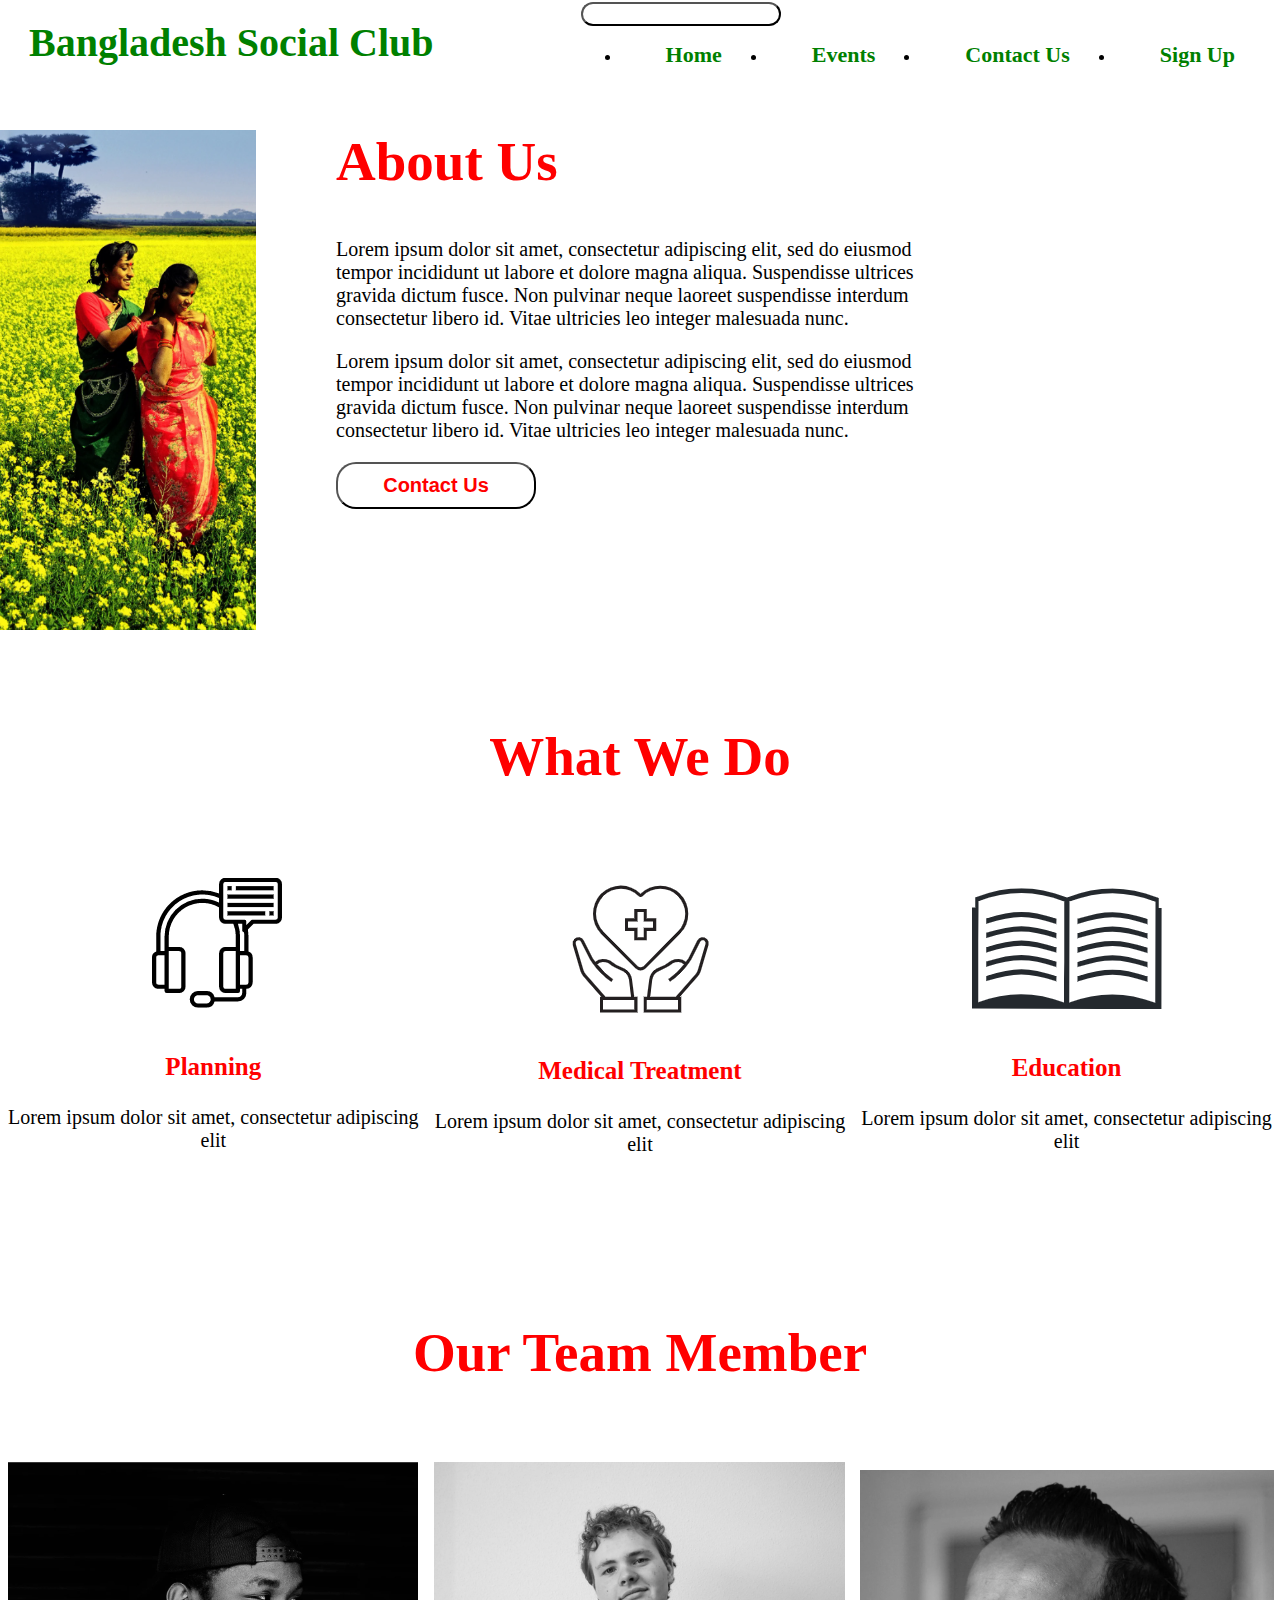
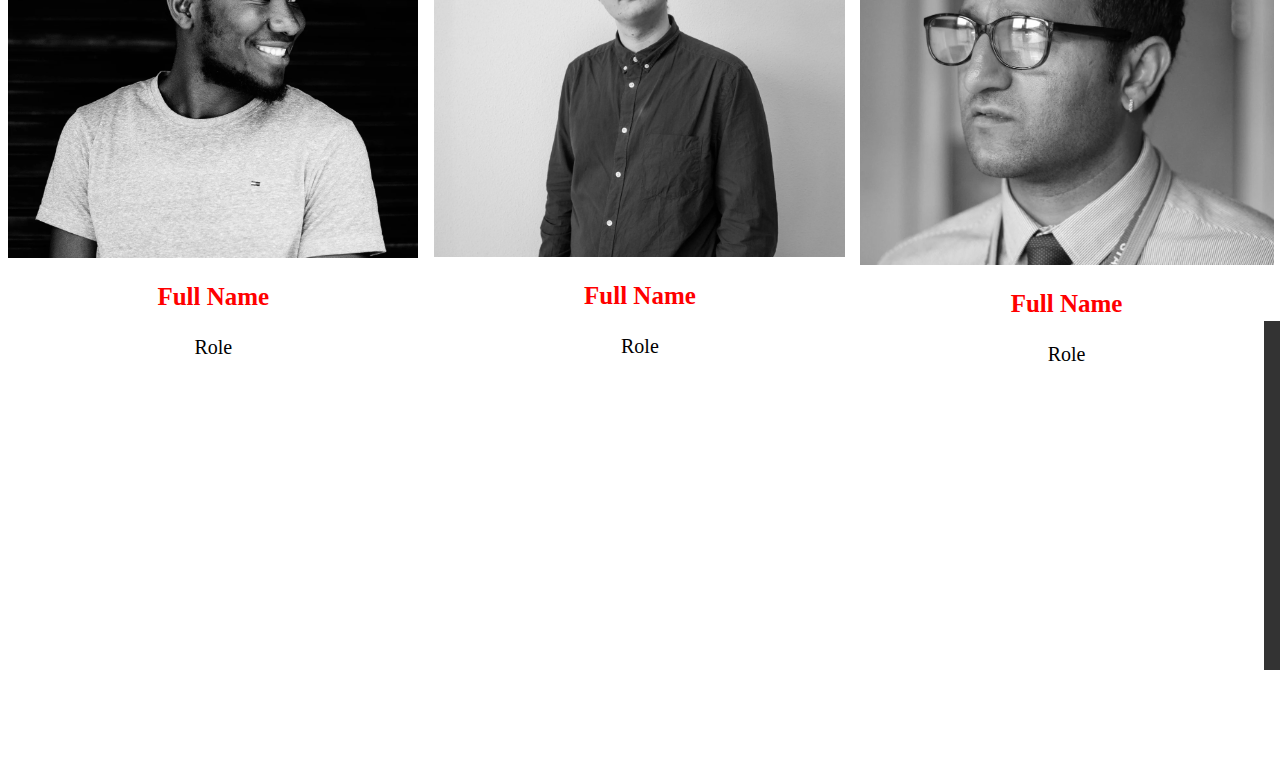
==== about.html @ bcaffdfc "About page" ====
<!doctype html>
<html lang="en">
<head>
  <meta name="viewport" content="width=device-width, initial-scale=1">
  <title>Bangladesh Social Club</title>
  <link href="https://cdn.jsdelivr.net/npm/bootstrap@5.1.3/dist/css/bootstrap.min.css" rel="stylesheet"
    integrity="sha384-1BmE4kWBq78iYhFldvKuhfTAU6auU8tT94WrHftjDbrCEXSU1oBoqyl2QvZ6jIW3" crossorigin="anonymous">
  <link href="style.css" rel="stylesheet">
  <link rel="stylesheet" href="https://use.fontawesome.com/releases/v5.5.0/css/all.css" integrity="sha384-B4dIYHKNBt8Bc12p+WXckhzcICo0wtJAoU8YZTY5qE0Id1GSseTk6S+L3BlXeVIU" crossorigin="anonymous">
  <link rel="stylesheet" href="https://cdnjs.cloudflare.com/ajax/libs/font-awesome/4.7.0/css/font-awesome.min.css">
  <link href="https://fonts.googleapis.com/css2?family=Open+Sans:wght@300&display=swap" rel="stylesheet">
  <link href="https://fonts.googleapis.com/css2?family=Montserrat:wght@300;400;500;600;700&display=swap" rel="stylesheet">
  <link rel="stylesheet" href="https://cdnjs.cloudflare.com/ajax/libs/font-awesome/5.15.1/css/all.min.css"
      integrity="sha512-+4zCK9k+qNFUR5X+cKL9EIR+ZOhtIloNl9GIKS57V1MyNsYpYcUrUeQc9vNfzsWfV28IaLL3i96P9sdNyeRssA=="
      crossorigin="anonymous"/>
  <link rel="stylesheet" href="aboutStyle.css">

</head>

<body>

        <!--start of the body-->
        <div class="allAboutDiv">
            
            <!--start of navbar -->
            <!-- ################################## -->
            <div class="nav-bg">
                <nav class="navbar navbar-expand-lg navbar-light green">


                    <div>
                        <a class="navbar-brand" href="#">Bangladesh Social Club</a>
                    </div>
                    <div class="container-fluid">
                    
                        <button class="navbar-toggler" type="button" data-bs-toggle="collapse" data-bs-target="#navbarSupportedContent"
                        aria-controls="navbarSupportedContent" aria-expanded="false" aria-label="Toggle navigation">
                        <span class="navbar-toggler-icon"></span>
                        </button>
                        <div class="collapse navbar-collapse" id="navbarSupportedContent">
                            <ul class="navbar-nav ml-auto">
                                <li class="nav-item">
                                    <a class="nav-link active" aria-current="page" href="index.html">Home</a>
                                </li>
                                <li class="nav-item dropdown d-flex">
                                    <a class="nav-link active" href="events.html">Events</a> 
                                </li>
                                <li class="nav-item dropdown d-flex">
                                    <a class="nav-link active" href="#"> Contact Us</a>
                                </li>
                                <li class="nav-item">
                                    <a class="nav-link active" aria-current="page" href="registration.html">Sign Up</a>
                                </li>
                            </ul>
                        </div>
                    </div>
                
                </nav>
            </div>

                <div class="nav-sm">
                    <nav>
                        <div id="side-menu" class="toggle-container">
                            <a href="javascript:void(0)" class="closebtn" onclick="closeNav()">&times;</a>
                            <div class="main-menu">
                                <h2 class="menu-head">BSC Muscat</h2>
                                <ul>
                                    <li>
                                        <a href="events.html">Events</a>
                                    </li>
                                    <li>
                                        <a href="index.html">Home</a>
                                    </li>
                                    <li>
                                        <a href="#">Contact Us</a>
                                    </li>
                                    <li>
                                        <a href="#">Register</a>
                                    </li>
                                </ul>
                            </div>
                        </div>

                        <div id="content-area" class="content-area">
                            <span class="navbars" onclick="openNav()">&#9776;</span>
                            <div class="navbar-brand content-text">
                                <h2>Bangladesh Social Club</h2>
                            </div>
                        </div>
                        
                        <script>

                            function openNav(){
                                document.getElementById("side-menu").style.width = "300px";
                                document.getElementById("content-area").style.width = "300px";
                            }

                            function closeNav(){
                                document.getElementById("side-menu").style.width = "0";
                                document.getElementById("content-area").style.width = "0";
                            }

                        </script>


                    </nav>
                </div>

                
                  <!-- end of the nav bar  -->
            
                  <div class="About-Us">
                    <div>
                        <img src="/img/About.png">
                    </div>
                    <div class="information">
                        <h2>About Us</h2>
                        <p>Lorem ipsum dolor sit amet, consectetur adipiscing elit, sed do eiusmod tempor incididunt ut labore et dolore magna aliqua. 
                            Suspendisse ultrices gravida dictum fusce. Non pulvinar neque laoreet suspendisse interdum consectetur libero id. 
                            Vitae ultricies leo integer malesuada nunc. </p>
                        
                        <p>Lorem ipsum dolor sit amet, consectetur adipiscing elit, sed do eiusmod tempor incididunt ut labore et dolore magna aliqua. 
                            Suspendisse ultrices gravida dictum fusce. Non pulvinar neque laoreet suspendisse interdum consectetur libero id. 
                            Vitae ultricies leo integer malesuada nunc. </p>
                        <button class="Contact Us">Contact Us</button>
                    </div>        
                  </div>
            
                  <div class="whatwedo">
                    <h2>What We Do</h2>
                    <div class="three-column">
                        <div class="column left">
                            <img src="/img/Planning.png">
                            <h3>Planning</h3>
                            <p>Lorem ipsum dolor sit amet, consectetur adipiscing elit</p>
                        </div>
            
                        <div class="column middle">
                            <img src="/img/Medical.png">
                            <h3>Medical Treatment</h3>
                            <p>Lorem ipsum dolor sit amet, consectetur adipiscing elit</p>
                        </div>
            
                        <div class="column right">
                            <img src="/img/Education.png">
                            <h3>Education</h3>
                            <p>Lorem ipsum dolor sit amet, consectetur adipiscing elit</p>
                        </div>
                    </div>
                  </div>
            
                  <div class="team-member">
                    <h2>Our Team Member</h2>
                    <div class="member-list">
                        <div class="member left">
                            <img src="/img/Member1.png">
                            <h3>Full Name</h3>
                            <p>Role</p>
                        </div>
            
                        <div class="member middle ">
                            <img src="/img/Member2.png">
                            <h3>Full Name</h3>
                            <p>Role</p>
                        </div>
            
                        <div class="member right">
                            <img src="/img/Member3.png">
                            <h3>Full Name</h3>
                            <p>Role</p>
                        </div>
                    </div>
                  </div>
                 
            
        </div>
    </body>

    <footer class="footerContainer">
        <div class="mainFooter">
          <div>
            <ul>
              <li><a href="#">Bangladesh Social Club</a></li>
              <li><a href="#"  class="footerTitles"><i class="fas fa-map-marked-alt"></i> House number, street, city, country</a></li>
              <li><a href="#"  class="footerTitles"><i class="fas fa-mobile-alt"></i>+000 000 0000</a></li>
              <li><a href="mailto:katie.ng2712@gmail.com"  class="footerTitles"><i class='fas fa-envelope'></i>mailaddress@email.com</a></li>
              <li>
                <a href="#"  class="footerTitles socials"><i class="fab fa-facebook-square"></i></a>
                <a href="#"  class="footerTitles socials"><i class="fab fa-instagram"></i></a>
                <a href="#"  class="footerTitles socials"><i class="fab fa-twitter"></i></a>
              </li>
            </ul>
          </div>
          <div>
            <ul>
              <li><a href="#">Quick links</a></li>
              <li><a href="#"  class="footerTitles">Events</a></li>
              <li><a href="#"  class="footerTitles">Contact</a></li>
              <li><a href="#"  class="footerTitles">Register</a></li>
            </ul>
          </div>
          <div>
            <ul>
              <li><a href="#">About Us</a></li>
              <li><a href="#"  class="footerTitles">Make A Donation</a></li>
              <li><a href="#"  class="footerTitles">Terms of Use</a></li>
              <li><a href="#"  class="footerTitles">Privacy Policy</a></li>
            </ul>
          </div>
        </div>
        <div class="copyrightDiv">
            <p>Copyright ©2022 My Website</p>
        </div>
      </footer>
</html>
---- style.css ----
body {
    height: 100vh;
    width: 100vw;
    margin: 0;
    padding: 0;
    overflow-x: hidden;
  }

  .general-div {
    width: 100%;
    height: 100%;
  }

  
  #carousel{
    height:500px;
    top:22px;
  }
  
  #menu{
    display:flex;
    justify-content: space-around;
  }

  .navbar {
    display: flex;
    flex-direction: row;
    justify-content: space-between;
    align-items: center;
  }
  
  .nav-link active{
    text-align: right;
  }

  .container-fluid {
    width: auto;
    height: 10%;
    margin: 0;
    justify-items: center;
  }

  .navbar-nav {
    display: flex;
    flex-direction: row;
    align-items: center;
  }

  .navbar-nav a {
    margin: 1rem 1rem 1rem 1rem;
  }

  .nav-link {
    color: green;
  }
  
  .buttons{
    display:flex;
    justify-content: space-around;
  }
  
  .button2 { 
    background-color: red; /* Green */
    border: none;
    color: white;
    padding: 15px 32px;
    text-align: center;
    text-decoration: none;
    display: inline-block;
    font-size: 16px;
    margin: 10px;
  
  }

  
  .button1 { 
    background-color: #318e25; 
    border: none;
    color: white;
    padding: 15px;
    text-align: center;
    text-decoration: none;
    display: inline-block;
    font-size: 20px;
    margin: 10px;
    border-radius: 20px; 
    width: 400px;
    white-space: nowrap;
  }
  
  .button3 { 
    background-color: #00ff9d; 
    border: none;
    color: white;
    padding: 15px;
    text-align: center;
    text-decoration: none;
    display: inline-block;
    font-size: 20px;
    margin: 10px;
    border-radius: 20px;
    width:400px;
    white-space: nowrap;
  }
  
  .display_things {
    align-content: left;
    margin: 10px;
    background-color: lawngreen;
    display: none; 
    width: 1100px;
    position: absolute;
    z-index: 10000;
  }
  
  .button3:hover ~ .display_things{
    display: flex;
    justify-content: space-around;
  }
  
  .button4 { 
    background-color: #f4740b; 
    border: none;
    color: white;
    padding: 15px 170px;
    text-align: center;
    text-decoration: none;
    display: inline-block;
    font-size: 20px;
    margin: 10px;
    border-radius: 20px;
    width:400px;
  }
  
  .button:hover{
    background-color: green;
    
  }
  
  
  td{
    text-align: center;
  }
  
  th{
    text-align:center;
  }
  
  #top{
    background-color: #44841a;
    background-attachment: false;
    height:500px;
  }
  
  /*                Top               */
  .slide-show {
    width: 100%;
    height: 500px;
  }
  h1 {
    font-size: 48px;
    color: white;
    margin-top: 125px;
  }
  
  h4 {
    margin-left: 10em;
    margin-right: 10em;
    font-size: 24px;
    color: white;
  }
  
  a {
    padding: 10px 29px;
    background-color: white;
    color: green;
    border-radius: 25px;
    text-decoration: none;
    margin-top: 3em;
    font-size: 22px;
    font-weight: 600;
  }

  #card-link {
    color: white;
    background-color: green;
  }

  .navbar-light .navbar-brand{
    color: green;
    font-size: 250%;
    background-color: white;
    color: green;
    font-weight: bolder;
    border-radius: 15px;
  } 
  
  
  .navbar-light .navbar-nav .nav-link.active, .navbar-light .navbar-nav .nav-link {
    color: green;
    background-color: white;
    color: green;
    font-weight: bolder;
    border-radius: 15px;
  }

  .navbar-light .navbar-brand:hover, .navbar-light .navbar-nav .nav-link.active:hover, .navbar-light .navbar-nav .nav-link:hover  {
    color: white;
    opacity: 0.4;
    background-color: green;
  }

  .navbar-light .navbar-nav .nav-link {
    color: green;
  }
  
  a:hover {
    color: whitesmoke;
    opacity: 0.7;
    background-color: green;
  }
  
  #mySlider {
    overflow: hidden;
    position: relative;
    width: 100%;
    height: 100%;
  }
  
  .singleSlide {
    background-repeat: no-repeat;
    background-size: cover;
    position: absolute;
    left: 100%;
    width: 100%;
    top: 0;
    text-align: center;
    line-height: 10em;
    height: 100%;
  }
  
  .slideOverlay {
    background-color: rgba(0, 0, 0, 0.6);
    padding-top: 50px;
    height: 100%;
  }
  
  #sliderNav {
    position: relative;
    top: -250px;
  }
  
  #sliderNav:hover {
    cursor: pointer;
  }
  
  #sliderPrev {
    position: relative;
    float: left;
    left: 50px;
  }
  
  #sliderNext {
    position: relative;
    float: right;
    right: 50px;
  }
  
  #sliderNext img,
  #sliderPrev img {
    width: 32px;
    filter: grayscale(1) invert(1);
   
  }
  
  @-webkit-keyframes slideIn {
    100% {
      left: 0;
    }
  }
  
  @keyframes slideIn {
    100% {
      left: 0;
    }
  }
  
  .slideInRight {
    left: -100%;
    -webkit-animation: slideIn 1s forwards;
    animation: slideIn 1s forwards;
  }
  
  .slideInLeft {
    left: 100%;
    -webkit-animation: slideIn 1s forwards;
    animation: slideIn 1s forwards;
  }
  
  @-webkit-keyframes slideOutLeft {
    100% {
      left: -100%;
    }
  }
  
  @keyframes slideOutLeft {
    100% {
      left: -100%;
    }
  }
  
  .slideOutLeft {
    -webkit-animation: slideOutLeft 1s forwards;
    animation: slideOutLeft 1s forwards;
  }
  
  @-webkit-keyframes slideOutRight {
    100% {
      left: 100%;
    }
  }
  
  @keyframes slideOutRight {
    100% {
      left: 100%;
    }
  }
  
  .slideOutRight {
    -webkit-animation: slideOutRight 1s forwards;
    animation: slideOutRight 1s forwards;
  }
  /* #button can come here soon! */
  
  #bangladesh{
    margin:10px;
    display:block;
    font-family: Arial Black;
    font-size: 40px;
    font-smooth: true;
    font-style:italic;
    
  }
  
  /* Event Section */
  #events{
    height:400px;
    display: flex;
    justify-content: space-around;
  }
  
  #sub{
    position:absolute;
    margin: 10px;
  }
  
  .card{
    margin-top: 2em;
    height: 350px;
  }
  
  .card .card-text {
    margin-bottom: 3em;
  }
  
  .card .card-text, .card-subtitle {
    margin-top: .6em;
  }
  
  /* Registration Form  */
.form-general-div {
    display: flex;
    justify-content: center;
    width: 100%;
    flex-direction: column;
    margin-left: 10%;
}

.animate__animated {
    display: flex;
    flex-direction: column;
}

  .form-control{
    margin: 5px 0px 8px 0px;
    border: 1px solid green;
    width: 80%;
  }
  
  .formGroupExampleInput {
    margin: 10px 0;
  }
  
  .form-control:hover{
    border: 2px solid black;
  }
  
  #join_button{
    
    color: green;
    width: 45%;
    height: 8vh;
    display: inline-block;
    text-align: center;
    vertical-align: middle;
    font-weight: bold;
    background-color: orange;
    font-size: 1.4vw;
    border-radius: 15px;
    margin:0px;
    border-width: 1px;
  }

  .join_div {
    display: flex;
    flex-direction: column;
    justify-content: center;
    width: 50%;
    justify-items: center;
    margin-left: 25%;
  }
  
  label{
    margin: 10px 10px 0px 0px;
    padding: 5px 5px 5px 0px;
    font-size: large;
    font-weight: 600;
  }
  
  #join_button:hover{
    background-color: blue;
  }
  
  #contact{
    height: 200px;
    background-color: #8B0000;
    } 
  
  #writing{
    margin:10px;
    font-size: 30px;
    color: green;
    font-weight: bold;
  }
  
  #fb{
    max-width: 100%;
    max-height: 100%;
  }
  
  #fb_container{
    width:50px;
    height:50px;
  }
  
  #container_fb_container{
    position: relative;
    left:700px;
    top:98px;
    align-content: center;
  }

  .toggle-container {
    height: 100%;
    width: 0%;
    position: fixed;
    background-color: green;
    z-index: 1;
    top: 0;
    left: 0;
    overflow-x: hidden;
    transition: 0.5s ease;
    transform: translateX();
    text-align: right;
  }

  .toggle-container a {
    padding: 8px 8px 8px 32px;
    text-decoration: none;
    color: #fff;
    display: block;
    transition: 0.3s;
    font-size: 18px;
    margin-bottom: 20px;
    text-transform: uppercase;
    font-size: bold;
  }

  .toggle-container .closebtn {
    position: relative;
    top: 0;
    margin: 0;
    right: 25px;
    font-size: 50px;
    margin-left: 50px;
    color: #8B0000;
    background: green;

  }

  #content-area {
    transition: margin-left 0.5s;
    padding: 16px;
  }

  .content-area {
    display: flex;
    flex-direction: row;
    justify-content: space-between;
  }

  .content-text h2 {
    text-transform: uppercase;
    color: green;
    font-weight: bolder;
  }

  .content-text h2:hover {
    color: white;
    background: green;
    border-radius: 5px;
    opacity: 40%;
    text-align: center;
    letter-spacing: 0.5vw;
  }


  .navbars {
    font-size: 30px;
    cursor: pointer;
    color: rgb(150, 148, 148);
    padding: 0 1%;
    border: 1px solid rgb(209, 208, 208);
  }

  .toggle-container ul li {
    margin-top: 8vh;
  }

  .menu-head {
    color: white;
    font-size: 30px;
    font-weight: bold;
    padding: 30px;
    text-transform: uppercase;
    text-align: center;
    background: linear-gradient(30deg,#f4740b,#8b0000);
  }

  .toggle-container ul {
    width: 100%;
    list-style: none;
    margin: 0 5% 0 0;
    padding-left: 0;
  }

  .toggle-container ul li {
    display: block;
    width: 100%;
    margin: 3% 0;
  }

  .toggle-container ul li a {
    color: white;
    padding: 2% 8% 2% 8%;
    background-color: green;
    text-decoration: none;
    display: block;
    font-size: 24px;
    letter-spacing: 1px;
    position: relative;
    transition: 0.3s;
    overflow: hidden;
    text-transform: capitalize;
    margin: 0;
  }

  .toggle-container ul li:hover a{
    background: #f4740b;
    color: #44841a;
    width: 100%;
    border-radius: 0;
    letter-spacing: 4px;
  }

  /*
  .toggle-input {
    appearance: none;
    visibility: hidden;
    display: none;
  }
*/

  .toggle-span {
    position: absolute;
    right: -40px;
    top: 30px;
    font-size: 25px;
    border-radius: ;
    color: #fff;
    padding: 3px 8px;
    cursor: pointer;
    background: #000;  
  }

  #bars, #bars2, #bars3, .bar {
    background: white;
  }
  

  /**Events Page**/

  .ourEvents {
     background: url("img/bang.jpg");
     background-repeat: no-repeat;
     background-size: 100% auto;
     height: 60vh;
     display: block;
     display: flex;
     flex-direction: column;
     color: white;
     text-transform: capitalize;
     text-align: center;
     align-items: center;
     justify-content: center;    
  }

  .ourEventsText {
    margin: 0;
    height: 10%;
  }

  .ourEventsText:hover {
    cursor: pointer;
  }

  .eventsSection {
    display: grid;
    grid-template-rows: ;
    grid-template-columns: 30% 30% 30%;
    justify-content: space-between;
    margin: 8% 5%;
  }

  .eventsDiv {
    width: ;
    margin-bottom: 24%;
    border-top: 1px solid #dfdfdf;
    border-right: 1px solid #dfdfdf;
    border-left: 1px solid #dfdfdf;
  }

  .eventsImg {
    width: 100%;
    height: 47%;
  }

  .eventsText {
    margin: 5%;
  }

  .eventsText p {
    color: #a0a7ab;
    font-size: medium;
  }

  .eventsSection .eventsDiv .eventsText h2 {
    font-weight: 700;
  }

  .eventsSection .eventsDiv .eventsText p {
    padding-top: 2%;
    font-size: large;
  }

  .eventsSection .eventsDiv .eventsText p span {
    color: #212529;
    font-weight: 800;
  }

  

  .eventsSection .eventsDiv a {
    padding: 0;
    margin: 0;
  }

  .eventsSection .eventsDiv a button {
    width: 100%;
    padding: 0;
    margin: 0;
    color: white;
    border: none;
    height: 10vh;
    background: #8B0000;
  }

  .eventsSection .eventsDiv a button:hover {
    background: #f4740b;
  }

  .eventsSection .eventsDiv a button {
    transition: transform 0.3s;
    /* other styles */
  }
  
  .eventsSection .eventsDiv a button:hover {
    transform: translateY(-5px);
  }
  
  .eventsSection .eventsDiv a button:hover {
    transform: translateY(0);
  }

  .allEventDiv {
    font-family: 'Open Sans', sans-serif;
    font-family: 'Montserrat', sans-serif;
  }

  #footer {
    justify-content: space-between;
    padding: 10px 70px;
    background: linear-gradient(green,red);
    font-size: 20px;
    font-weight: 600;
    color: black;
    width: 100%;
    height: 70px;
}

#footer .copyright{
    margin: 0;
    float: left;
    width: 50%;
    margin-top: .7em;
}
#footer .icons-contact{
  display: flex;
  float: right;
  margin-top: .5em;
}
#footer .icon-contact {
    margin: 0 3px;
    cursor: pointer;
    display: inline-block;
    margin-left: 2em;
    
}

/** Events page's footer styles**/

.footerContainer {
  display: flex;
  flex-direction: column;
  background-color: #333;
  align-items: center;
}

.footerContainer .mainFooter {
  display: flex;
  flex-direction: row;
  justify-content: space-around;
  background-color: #333;
  color: #fff;
  padding: 1rem;
  text-align: center;
  width: 100%;
}

.footerContainer .mainFooter ul {
  display: flex;
  flex-direction: column;
}

.footerContainer .mainFooter div ul {
  list-style: none;
  margin: 0;
  padding: 0;
  display: flex;
  justify-content: left;
  text-align: left;
  background-color: #333;
}

.footerContainer .mainFooter div ul li {
  padding: 1rem 1rem;
  background-color: #333;
  justify-content: left;
}

.footerContainer a {
  color: #fff;
  text-decoration: none;
  background-color: #333;
  border-radius: none;
  padding: 0;
}

.footerContainer .fab, .footerContainer .fas {
  padding: 0 8px 0 8px;
  color: #44841a;
}

.footerContainer .socials {
  border: 1px solid #A0A7AB ;
  border-radius: 0;
  padding: 3px 0;
  margin: 0 3px;
}

.footerContainer a:hover {
  background-color: #333;
}

.footerContainer .copyrightDiv {
  display: flex;
  justify-content: center;
  color: white;
  font-size: large;
  width: 80%;
  border-top: 1px solid #318e25;
  padding: 15px 0;
}

.footerContainer .copyrightDiv p {
  margin: 0;
  font-size: 14px;
}

.footerContainer .footerTitles {
  font-size: large;
  font-weight: normal;
}

@keyframes bounce {
  0% {
    transform: translateY(15px);
  }
  15% {
    transform: translateX(5px);
  }
  30% {
    transform: translateY(-15px);
  }
  45% {
    transform: translateX(5px);
  }
  60% {
    transform: translateY(15px);
  }
  75% {
    transform: translateY(-5px);
  }
  87% {
    transform: translateX(5px);
  }
  100% {
    transform: translateY(15px);
  }
}


  

  @media only screen and (max-width: 768px) {
    .nav-bg {
      display: none;
    }
  }

  @media only screen and (min-width: 769px) {
    .nav-sm {
      display: none;
    }
  }



/**About Page Start***/

/* #main_container{
  
  width: 1600px;
  height: 750px;
  background-image: url(bang.jpg);
  background-attachment: fixed;
  background-repeat: no-repeat;
  background-size: 100%;
} */


#about{
  background-color: #1d7151;
  color: red;
  position: absolute; 
  top: 400px;
  width: 1600px;
  height: 100px;
  line-height: 100px;
  text-align: center;
  opacity: 0.5;
}

#text{
  display: inline-block;
  vertical-align: middle;
  line-height: normal;
  font-size: 50px;
  font-weight: bold;
  font-family:"Lucida Console" "Courier New" monospace;
  opacity: 1.0;
} 

#img{
  width: 100%;
  height: 100%;
  object-fit: fill;
  position: sticky;
  }

#info{
  width: 800px;
  position: absolute;
  left: 400px;
  top:0px;
  height: 667px;
  background-color: red;
}

.who{ 
  height: auto;
  text-align: center;
  font-family: Comic Sans MS;
}

h2{
    font-weight: bold;
}

#prev{
  position:relative;
  top:575px;
  left:10px;
  font-family: Segoe Print;
  font-weight: bold;
  color: white;

}

#next{
  position:relative;
  top: 575px;
  left: 1400px;
  font-family: Segoe Print;
  font-weight: bold;
  color: white;
}

#slideshow_container{
  width: 1600px;
  height: 667px;
  position:relative;
  background-color: rgba(29, 167, 56, 0.90);
}

.slide{
  display:none;
  object-fit: fill;
}

.slide_active{
  display:block;
  
}

#message_div{
  text-align: center;
}

#belief{
  text-align: center;
}

/* Main */
.main-container{
  position:relative;
  width: 100%;
}
/*                Top               */
.top-section {
  position: relative;
  width: 100%;
  margin-top: 3em;
  margin: 0;
  height: 400px;
  background-color: #1d7151;
  
}
.container {
  padding-top: 6em;
  padding-bottom: 3em;
  width: 100%;
  display:flex;
  justify-content: space-between;
  height: 400px;
  background: #ada8a8;
  color: white;
}
/* Welcome section  */
.welcome{
  width: 50%;
  margin-left: 2em;
}
.welcome p {
  
}
.welcome button {
  background-color: #c42217;
  color: white;
  border: none;
  border-radius: 1em;
  width: 45%;
  cursor: pointer;
  height: 2em;
}

@media only screen and (max-width: 300px) {
  .welcome button {
    width: 50%;
    height: 5em;
  }
}
.welcome button:hover {
  opacity: 0.8;
}
/* Photo section */
.photo{
  float: left;
  width: 50%;
}
.slide-container {
  height: 100%;
  position: relative;
  overflow: hidden;
  text-align: center;
}

.slider-container .menu-photo{
  position: absolute;
  z-index;
  width: 50%;
  bottom: 0;
}

.slider-container .menu-photo label{
  cursor: pointer;
  display: inline-block;
  background: #fff;
  border-radius: 50px;
}

.slider-container .menu-photo label:hover, .menu-photo lable:focus {
  background-color: green;
}

.slider-container .slide {
  width: 100%;
  height: 100%;
  position: absolute;
  top: 0;
  left: 100%;
  z-index: 10;
  padding: 8em 1em 0;
  background-size: cover;
  background-position; 50% 50%;
  transition: left 0s 0.75s;
}

[id^="slide"]:checked + .slider-container .slide {
  left: 0; 
  z-index: 100;
  transition: left 0.65s ease-out;
}

.slider-container #slide-1 {
  background-image: url(bang.jpg);
}

.slider-container #slide-2 {
  background-image: url(bangladesh.jpg);
}

/***About Page End**/
---- aboutStyle.css ----
.About-Us {
    width: 100%;
    height: 550px;
}

.About-Us img {
    width: 20%;
    height: 500px;
    float: left;
    margin-right: 5em;
}

.About-Us .information {
    width: 70%;
    height: 600px;
    padding-left: 2em;
}

h2 {
    color: red;
    font-weight: bold;
    font-size: 55px;
}

p {
    font-size: 20px;
}

button {
    color: red;
    font-weight: bold;
    background-color: white;
    text-decoration: none;
    font-size: 20px;
    width: 200px;
    border-color: black;
    border-radius: 20px ;
    padding: 10px;
}

button:hover {
    background-color: green;
    color: white;
    opacity: 60;
}


/* What We Do  */

.whatwedo {
    width: 100%;
    height: 550px;
}

.whatwedo h2, h3, .whatwedo p {
    text-align: center;
}

.whatwedo .column {
    float: left;
   
}

.three-column {
    padding-top: 2em;
}

h3 {
    color: red;
    font-size: 25px;
    font-weight: bold;
}

.whatwedo img {
    display: block;
    margin-left: auto;
    margin-right: auto;
}

.whatwedo:after {
    clear: both;
}

.left, .middle, .right {
    width: 33.33%;
}

.right img {
    margin-top: .5em;
}

/* Our Team Member */

.team-member {
    width: 100%;
    height: 600px;
}

.team-member h2, h3, .team-member p {
    text-align: center;
}

.team-member .member {
    float: left;
   
}

.member-list {
    padding-top: 2em;
}



.team-member img {
    display: block;
    margin-left: auto;
    margin-right: auto;
}

.team-member:after {
    content:"";
    clear: both;
}

.left, .middle, .right {
    width: 33.33%;
}

.right img {
    margin-top: .5em;
}
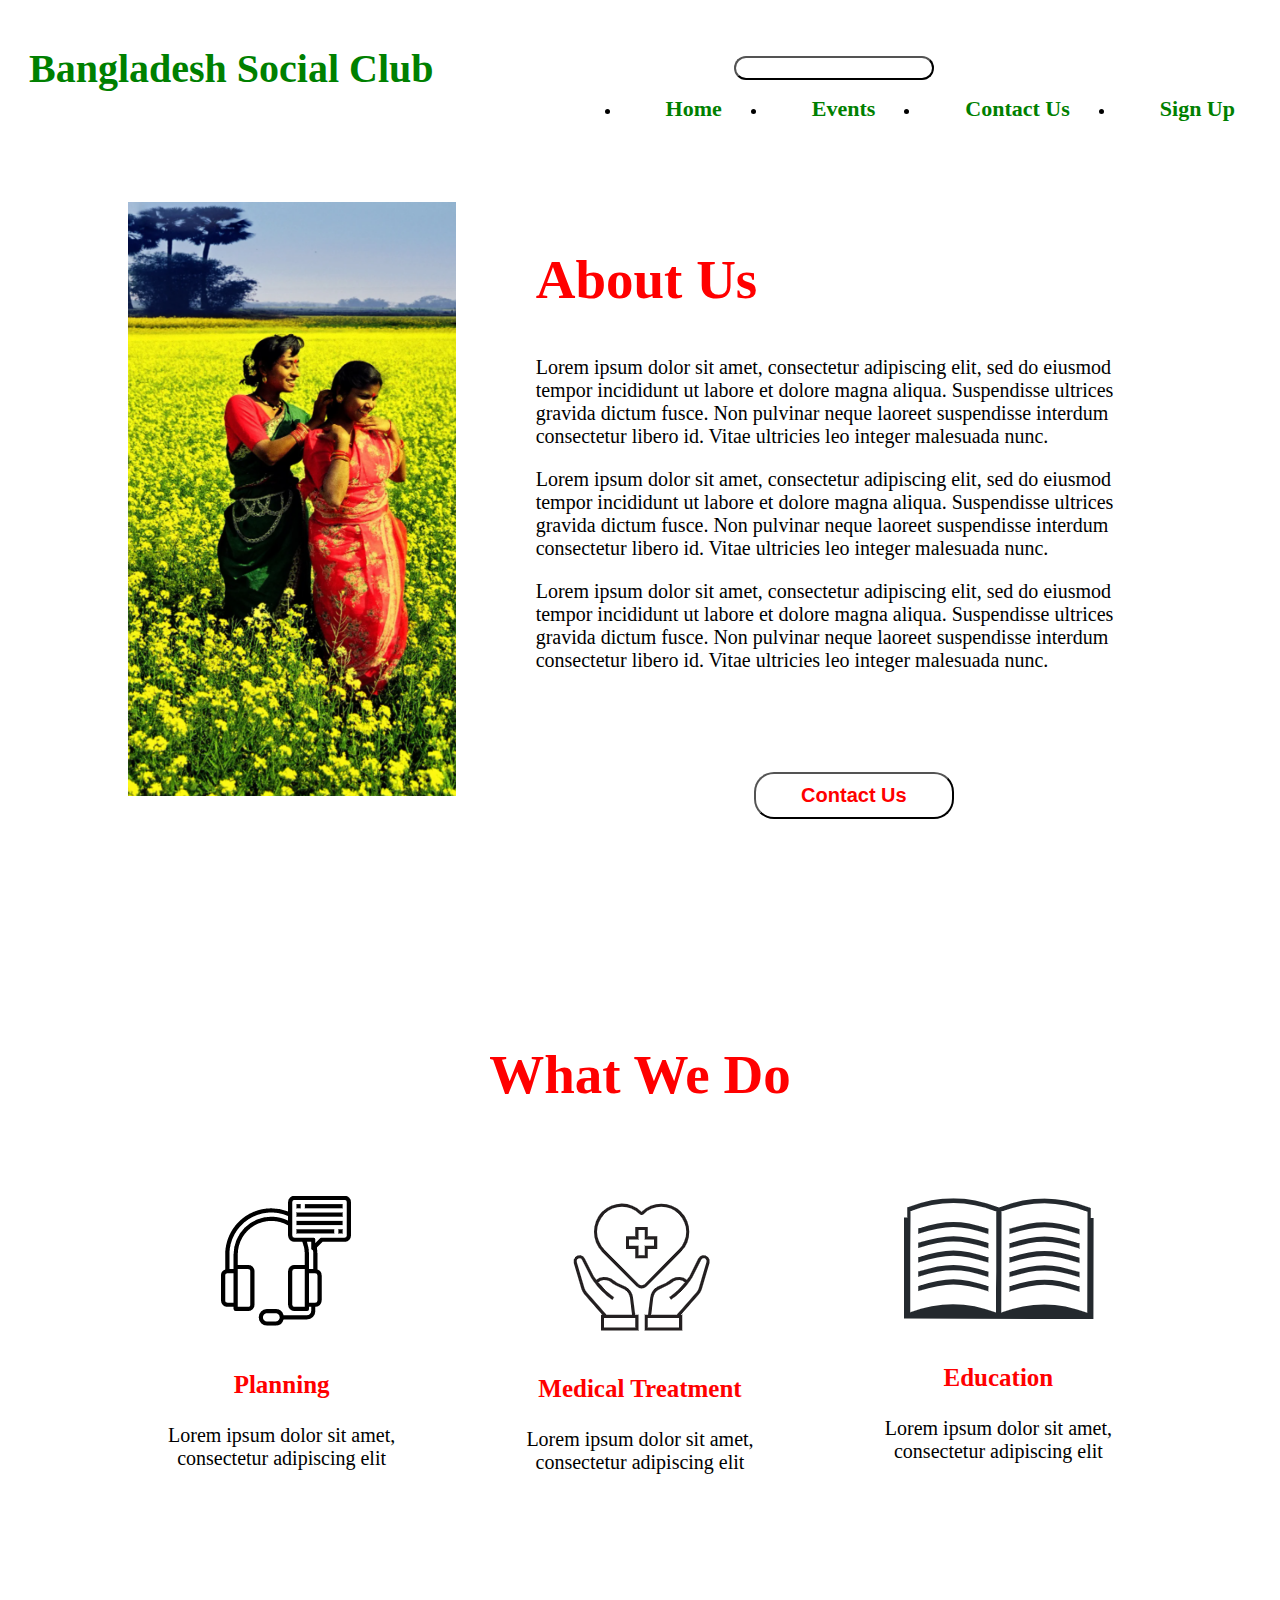
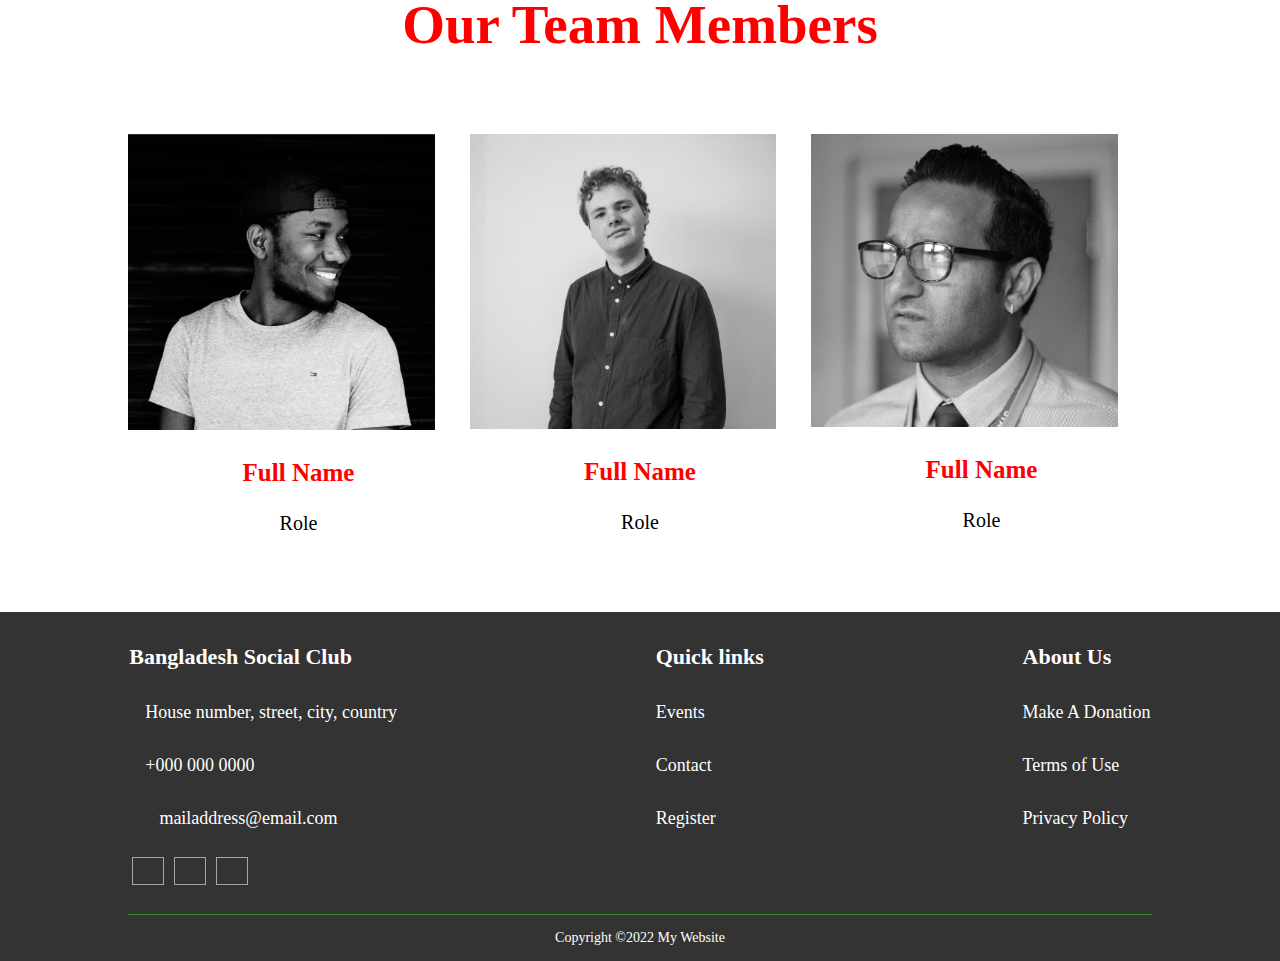
==== commit 69c36a31: "About Page" ====
--- a/about.html
+++ b/about.html
@@ -109,69 +109,72 @@
                 
                   <!-- end of the nav bar  -->
             
-                  <div class="About-Us">
-                    <div>
-                        <img src="/img/About.png">
-                    </div>
-                    <div class="information">
-                        <h2>About Us</h2>
-                        <p>Lorem ipsum dolor sit amet, consectetur adipiscing elit, sed do eiusmod tempor incididunt ut labore et dolore magna aliqua. 
-                            Suspendisse ultrices gravida dictum fusce. Non pulvinar neque laoreet suspendisse interdum consectetur libero id. 
-                            Vitae ultricies leo integer malesuada nunc. </p>
-                        
-                        <p>Lorem ipsum dolor sit amet, consectetur adipiscing elit, sed do eiusmod tempor incididunt ut labore et dolore magna aliqua. 
-                            Suspendisse ultrices gravida dictum fusce. Non pulvinar neque laoreet suspendisse interdum consectetur libero id. 
-                            Vitae ultricies leo integer malesuada nunc. </p>
-                        <button class="Contact Us">Contact Us</button>
-                    </div>        
-                  </div>
-            
-                  <div class="whatwedo">
-                    <h2>What We Do</h2>
-                    <div class="three-column">
-                        <div class="column left">
-                            <img src="/img/Planning.png">
-                            <h3>Planning</h3>
-                            <p>Lorem ipsum dolor sit amet, consectetur adipiscing elit</p>
-                        </div>
-            
-                        <div class="column middle">
-                            <img src="/img/Medical.png">
-                            <h3>Medical Treatment</h3>
-                            <p>Lorem ipsum dolor sit amet, consectetur adipiscing elit</p>
-                        </div>
-            
-                        <div class="column right">
-                            <img src="/img/Education.png">
-                            <h3>Education</h3>
-                            <p>Lorem ipsum dolor sit amet, consectetur adipiscing elit</p>
-                        </div>
-                    </div>
-                  </div>
-            
-                  <div class="team-member">
-                    <h2>Our Team Member</h2>
-                    <div class="member-list">
-                        <div class="member left">
-                            <img src="/img/Member1.png">
-                            <h3>Full Name</h3>
-                            <p>Role</p>
-                        </div>
-            
-                        <div class="member middle ">
-                            <img src="/img/Member2.png">
-                            <h3>Full Name</h3>
-                            <p>Role</p>
-                        </div>
-            
-                        <div class="member right">
-                            <img src="/img/Member3.png">
-                            <h3>Full Name</h3>
-                            <p>Role</p>
-                        </div>
-                    </div>
-                  </div>
-                 
+
+                  <!-- Start of About Page -->
+                <div class="aboutSection">
+                    <div class="About-Us">
+                            <div>
+                                <img src="/img/About.png">
+                            </div>
+                            <div class="information">
+                                <h2>About Us</h2>
+                                <p>Lorem ipsum dolor sit amet, consectetur adipiscing elit, sed do eiusmod tempor incididunt ut labore et dolore magna aliqua. Suspendisse ultrices gravida dictum fusce. Non pulvinar neque laoreet suspendisse interdum consectetur libero id. Vitae ultricies leo integer malesuada nunc. </p>
+                                
+                                <p>Lorem ipsum dolor sit amet, consectetur adipiscing elit, sed do eiusmod tempor incididunt ut labore et dolore magna aliqua. 
+                                Suspendisse ultrices gravida dictum fusce. Non pulvinar neque laoreet suspendisse interdum consectetur libero id. Vitae ultricies leo integer malesuada nunc.</p>
+
+                                <p>Lorem ipsum dolor sit amet, consectetur adipiscing elit, sed do eiusmod tempor incididunt ut labore et dolore magna aliqua. Suspendisse ultrices gravida dictum fusce. Non pulvinar neque laoreet suspendisse interdum consectetur libero id. Vitae ultricies leo integer malesuada nunc.</p>
+                                
+                                <button class="Contact Us">Contact Us</button>
+                            </div>        
+                    </div>
+                
+                    <div class="whatwedo">
+                        <h2>What We Do</h2>
+                        <div class="three-column">
+                            <div class="column left">
+                                <img src="/img/Planning.png">
+                                <h3>Planning</h3>
+                                <p>Lorem ipsum dolor sit amet, consectetur adipiscing elit</p>
+                            </div>
+                
+                            <div class="column middle">
+                                <img src="/img/Medical.png">
+                                <h3>Medical Treatment</h3>
+                                <p>Lorem ipsum dolor sit amet, consectetur adipiscing elit</p>
+                            </div>
+                
+                            <div class="column right">
+                                <img src="/img/Education.png">
+                                <h3>Education</h3>
+                                <p>Lorem ipsum dolor sit amet, consectetur adipiscing elit</p>
+                            </div>
+                        </div>
+                    </div>
+                
+                    <div class="team-member">
+                        <h2>Our Team Members</h2>
+                        <div class="member-list">
+                            <div class="member left">
+                                <img src="/img/Member1.png">
+                                <h3>Full Name</h3>
+                                <p>Role</p>
+                            </div>
+                
+                            <div class="member middle ">
+                                <img src="/img/Member2.png">
+                                <h3>Full Name</h3>
+                                <p>Role</p>
+                            </div>
+                
+                            <div class="member right">
+                                <img src="/img/Member3.png">
+                                <h3>Full Name</h3>
+                                <p>Role</p>
+                            </div>
+                        </div>
+                    </div>
+                </div>
             
         </div>
     </body>
--- a/aboutStyle.css
+++ b/aboutStyle.css
@@ -1,17 +1,23 @@
+.aboutSection {
+    display: flex;
+    flex-direction: column;
+    justify-content: center;
+    margin: 5% 10%;
+}
+
 .About-Us {
-    width: 100%;
-    height: 550px;
+    margin-bottom: 150px;
 }
 
 .About-Us img {
-    width: 20%;
-    height: 500px;
+    width: 32%;
+    height: 87%;
     float: left;
     margin-right: 5em;
 }
 
 .About-Us .information {
-    width: 70%;
+    width: ;
     height: 600px;
     padding-left: 2em;
 }
@@ -36,6 +42,7 @@
     border-color: black;
     border-radius: 20px ;
     padding: 10px;
+    margin: 8% 0 0 22%;
 }
 
 button:hover {
@@ -58,11 +65,14 @@
 
 .whatwedo .column {
     float: left;
-   
+    width: 30%;
 }
 
 .three-column {
     padding-top: 2em;
+    display: flex;
+    flex-direction: row;
+    justify-content: space-between;
 }
 
 h3 {
@@ -82,12 +92,9 @@
 }
 
 .left, .middle, .right {
-    width: 33.33%;
+    width: 33.3%;
 }
 
-.right img {
-    margin-top: .5em;
-}
 
 /* Our Team Member */
 
@@ -100,6 +107,12 @@
     text-align: center;
 }
 
+.team-member img {
+    width: 90%;
+    margin-left: auto;
+    margin-right: auto;
+}
+
 .team-member .member {
     float: left;
    
@@ -107,25 +120,18 @@
 
 .member-list {
     padding-top: 2em;
+    display: flex;
+    flex-direction: row;
+    justify-content: space-between;
 }
 
 
 
 .team-member img {
-    display: block;
-    margin-left: auto;
-    margin-right: auto;
+    
 }
 
 .team-member:after {
     content:"";
     clear: both;
 }
-
-.left, .middle, .right {
-    width: 33.33%;
-}
-
-.right img {
-    margin-top: .5em;
-}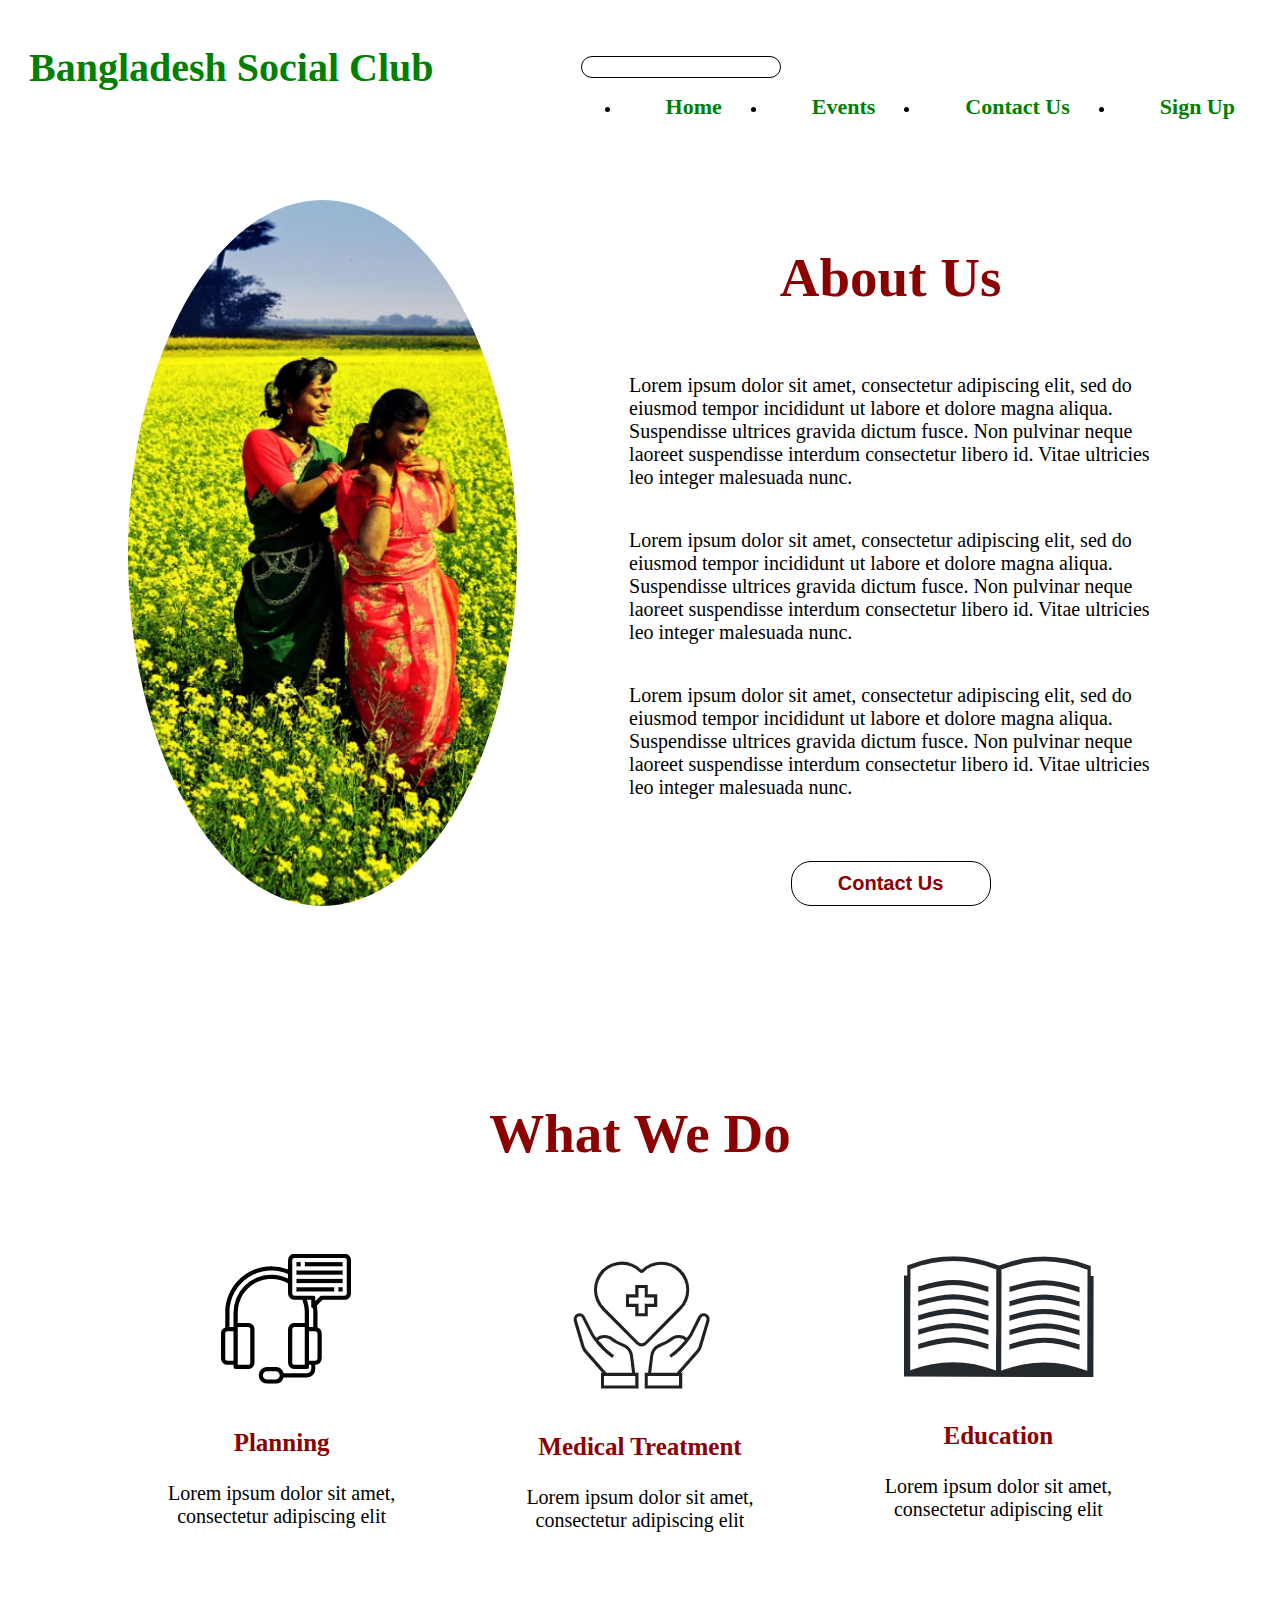
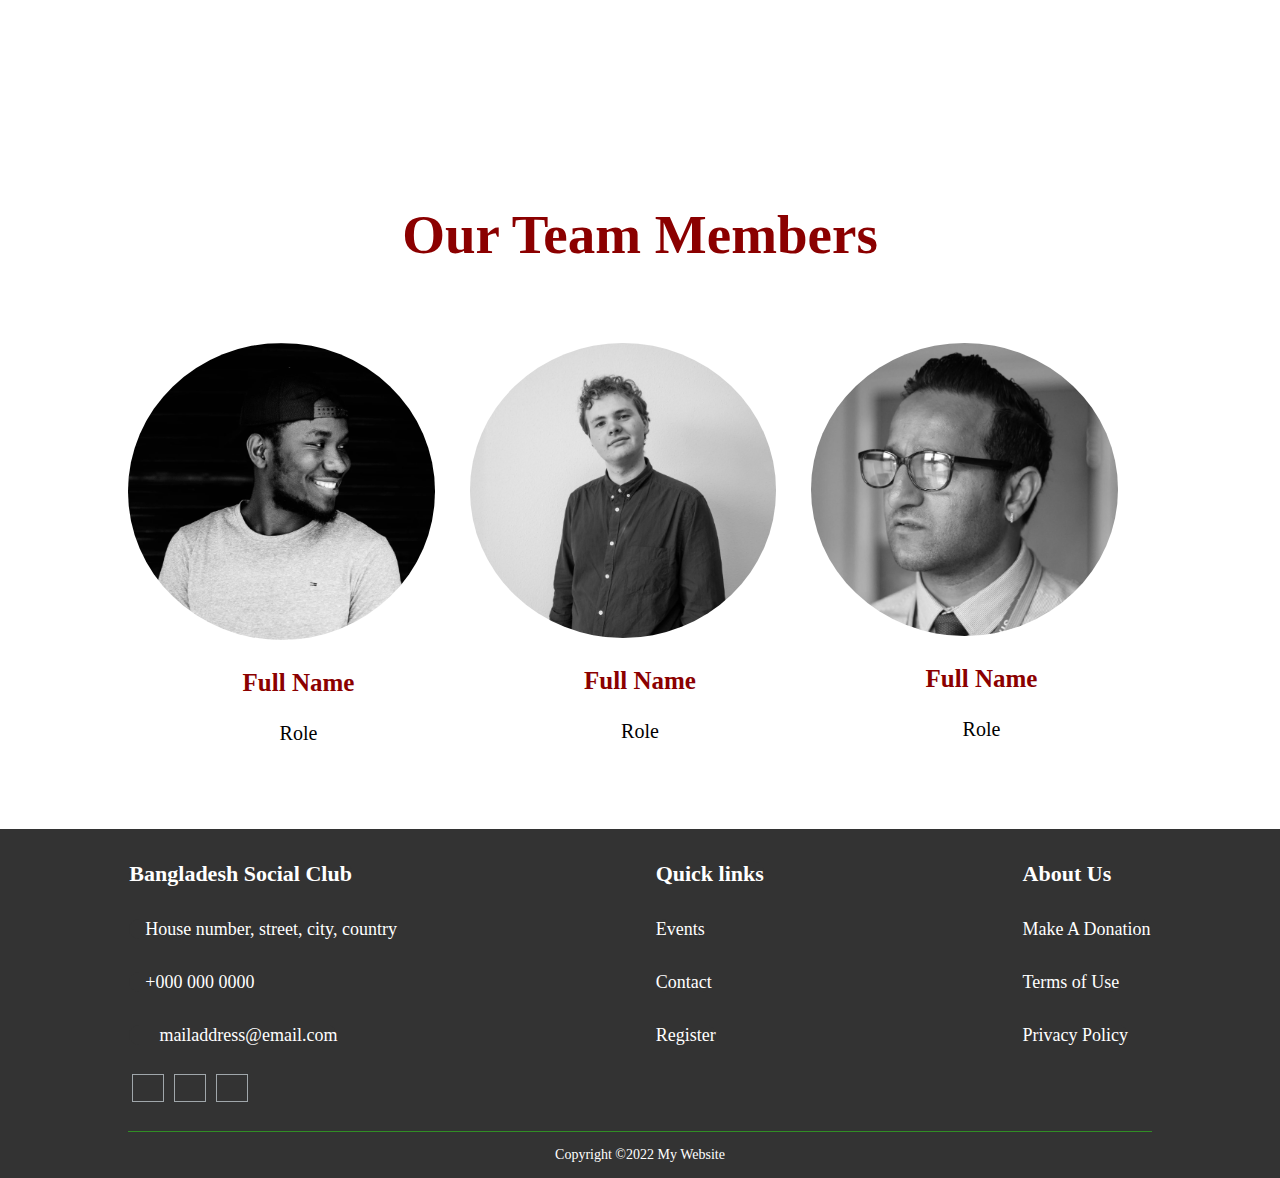
==== commit e67bc5b3: "home page" ====
--- a/about.html
+++ b/about.html
@@ -117,7 +117,7 @@
                                 <img src="/img/About.png">
                             </div>
                             <div class="information">
-                                <h2>About Us</h2>
+                                <h2 class="aboutUsHeader">About Us</h2>
                                 <p>Lorem ipsum dolor sit amet, consectetur adipiscing elit, sed do eiusmod tempor incididunt ut labore et dolore magna aliqua. Suspendisse ultrices gravida dictum fusce. Non pulvinar neque laoreet suspendisse interdum consectetur libero id. Vitae ultricies leo integer malesuada nunc. </p>
                                 
                                 <p>Lorem ipsum dolor sit amet, consectetur adipiscing elit, sed do eiusmod tempor incididunt ut labore et dolore magna aliqua. 
--- a/style.css
+++ b/style.css
@@ -1,1093 +1,1239 @@
 body {
-    height: 100vh;
-    width: 100vw;
-    margin: 0;
-    padding: 0;
-    overflow-x: hidden;
-  }
-
-  .general-div {
-    width: 100%;
-    height: 100%;
-  }
-
+  height: 100vh;
+  width: 100vw;
+  margin: 0;
+  padding: 0;
+  overflow-x: hidden;
+}
+
+.general-div {
+  width: 100%;
+  height: 100%;
+}
+
+
+#carousel{
+  height:500px;
+  top:22px;
+}
+
+#menu{
+  display:flex;
+  justify-content: space-around;
+}
+
+.navbar {
+  display: flex;
+  flex-direction: row;
+  justify-content: space-between;
+  align-items: center;
+}
+
+.nav-link active{
+  text-align: right;
+}
+
+.container-fluid {
+  width: auto;
+  height: 10%;
+  margin: 0;
+  justify-items: center;
+}
+
+.navbar-nav {
+  display: flex;
+  flex-direction: row;
+  align-items: center;
+}
+
+.navbar-nav a {
+  margin: 1rem 1rem 1rem 1rem;
+}
+
+.nav-link {
+  color: green;
+}
+
+.buttons{
+  display:flex;
+/*     justify-content: space-around; */
+  width:100%;
+  padding-top: 2em;
+}
+
+.button2 { 
+  background-color: red; /* Green */
+  border: none;
+  color: white;
+  padding: 15px 32px;
+  text-align: center;
+  text-decoration: none;
+  display: inline-block;
+  font-size: 16px;
+  margin: 10px;
+
+}
+
+
+.button1 { 
+  background-color: #318e25; 
+  border: none;
+  color: white;
+  padding: 9px;
+  text-align: center;
+  text-decoration: none;
+  font-size: 20px;
+  margin: 10px;
+  border-radius: 20px; 
+  width: 500px;
+  white-space: nowrap;
+  float:left;
+}
+
+.button3 { 
+  background-color: #00ff9d; 
+  border: none;
+  color: white;
+  padding: 9px;
+  text-align: center;
+  text-decoration: none;
+  font-size: 20px;
+  margin: 10px;
+  border-radius: 20px;
+  width:490px;
+  white-space: nowrap;
+  float:left;
+  height: 70px;
+}
+
+.display_things {
+  align-content: left;
+  margin: 10px;
+  background-color: lawngreen;
+  display: none; 
+  width: 1100px;
+  position: absolute;
+  z-index: 10000;
+}
+
+.button3:hover ~ .display_things{
+  display: flex;
+  justify-content: space-around;
+}
+
+.button4 { 
+  background-color: #f4740b; 
+  border: none;
+  color: white;
+  padding: 15px 170px;
+  text-align: center;
+  text-decoration: none;
+  float: left;
+  font-size: 20px;
+  margin: 10px;
+  border-radius: 20px;
+  width:500px;
+}
+
+@media only screen and (max-width: 900px){
+  .buttons {
+    clear:both;
+    display:block;
+    position: relative;
+  }
+  .button1,.button3,.button4 {
+    padding: 15px;
+  }
+  .button3{
+    height:60px;
+    
+  }
+}
+.button:hover{
+  background-color: green;
   
-  #carousel{
-    height:500px;
-    top:22px;
-  }
+}
+
+
+td{
+  text-align: center;
+}
+
+th{
+  text-align:center;
+}
+
+#top{
+  background-color: #44841a;
+  background-attachment: false;
+  height:500px;
+  clear:both;
+  display: flex;
+  flex-direction: row;
+  padding: 5% 0% 8% 6%;
+}
+
+.impacte {
+  padding-right: 5%;
+  display: flex;
+  flex-direction: column;
+  align-items: center;
+}
+
+/*                Top               */
+.slide-show {
+  width: 100%;
+  height: 600px;
+}
+h1 {
+  font-size: 48px;
+  color: white;
+  margin-top: 125px;
+}
+
+h4 {
+  margin-left: 10em;
+  margin-right: 10em;
+  font-size: 24px;
+  color: white;
+}
+
+a {
+  padding: 10px 29px;
+  background-color: white;
+  color: green;
+  border-radius: 25px;
+  text-decoration: none;
+  margin-top: 3em;
+  font-size: 22px;
+  font-weight: 600;
+}
+
+.navbar-light .navbar-brand{
+  color: green;
+  font-size: 250%;
+  background-color: white;
+  color: green;
+  font-weight: bolder;
+  border-radius: 15px;
+} 
+
+
+.navbar-light .navbar-nav .nav-link.active, .navbar-light .navbar-nav .nav-link {
+  color: green;
+  background-color: white;
+  color: green;
+  font-weight: bolder;
+  border-radius: 15px;
+}
+
+.navbar-light .navbar-brand:hover, .navbar-light .navbar-nav .nav-link.active:hover, .navbar-light .navbar-nav .nav-link:hover  {
+  color: white;
+  opacity: 0.4;
+  background-color: green;
+}
+
+.navbar-light .navbar-nav .nav-link {
+  color: green;
+}
+
+a:hover {
+  color: whitesmoke;
+  opacity: 0.7;
+  background-color: green;
+}
+
+#mySlider {
+  overflow: hidden;
+  position: relative;
+  width: 100%;
+  height: 100%;
+}
+
+.singleSlide {
+  background-repeat: no-repeat;
+  background-size: cover;
+  position: absolute;
+  left: 100%;
+  width: 100%;
+  top: 0;
+  text-align: center;
+  line-height: 10em;
+  height: 100%;
+}
+
+.slideOverlay {
+  background-color: rgba(0, 0, 0, 0.6);
+  padding-top: 50px;
+  height: 100%;
+}
+
+#sliderNav {
+  position: relative;
+  top: -250px;
+}
+
+#sliderNav:hover {
+  cursor: pointer;
+}
+
+#sliderPrev {
+  position: relative;
+  float: left;
+  left: 50px;
+}
+
+#sliderNext {
+  position: relative;
+  float: right;
+  right: 50px;
+}
+
+#sliderNext img,
+#sliderPrev img {
+  width: 32px;
+  filter: grayscale(1) invert(1);
+ 
+}
+
+@-webkit-keyframes slideIn {
+  100% {
+    left: 0;
+  }
+}
+
+@keyframes slideIn {
+  100% {
+    left: 0;
+  }
+}
+
+.slideInRight {
+  left: -100%;
+  -webkit-animation: slideIn 1s forwards;
+  animation: slideIn 1s forwards;
+}
+
+.slideInLeft {
+  left: 100%;
+  -webkit-animation: slideIn 1s forwards;
+  animation: slideIn 1s forwards;
+}
+
+@-webkit-keyframes slideOutLeft {
+  100% {
+    left: -100%;
+  }
+}
+
+@keyframes slideOutLeft {
+  100% {
+    left: -100%;
+  }
+}
+
+.slideOutLeft {
+  -webkit-animation: slideOutLeft 1s forwards;
+  animation: slideOutLeft 1s forwards;
+}
+
+@-webkit-keyframes slideOutRight {
+  100% {
+    left: 100%;
+  }
+}
+
+@keyframes slideOutRight {
+  100% {
+    left: 100%;
+  }
+}
+
+.slideOutRight {
+  -webkit-animation: slideOutRight 1s forwards;
+  animation: slideOutRight 1s forwards;
+}
+/* #button can come here soon! */
+
+#bangladesh{
+  margin: 10px;
+  display: block;
+  font-family: Arial Black;
+  font-size: 40px;
+  font-style: italic;
+  text-align: center;
+  width: 100%;
+}
+
+/* Event Section */
+#events{
+  display: flex;
+  flex-direction: row;
+  justify-content: space-around;
+  margin: 10% 8% 10% 8%;
+}
+
+.eventTotal {
+  display: ;
+  flex-direction: ;
+}
+
+#whatwedo {
+  text-align: center;
+  margin-bottom: 3%;
+}
+
+#whatwedo h2 {
+  font-size: 46px;
+}
+
+#sub{
+  position:absolute;
+  margin: 10px;
+}
+
+.card{
+  margin-top: 2em;
+  border-radius: 30px;
+  padding: 4%;
+}
+
+.card-body {
+
+}
+
+.card-title {
+  margin-bottom: 12%;
+}
+
+.card .card-text {
+  margin-top: 7%;
+  color: #A0A7AB;
+}
+
+.card-subtitle {
+  margin: 6% 0 15% 0;
+  text-align: center;
+  font-size: 14px;
+}
+
+.link {
+  display: flex;
+  justify-content: center;
+  margin: 0;
+  margin-top: 13%;
+  align-items: center;
+  font-size: 16px;
+  height: ;
+}
+
+#card-link {
+  color: white;
+  background-color: green;
+  font-size: 16px;
+  margin: 0;
+}
+
+@media screen and (max-width:700px) {
+  #events {
+    display: block;
+  }
+}
+/* Registration Form  */
+.form-general-div {
+  display: flex;
+  justify-content: center;
+  width: 100%;
+  flex-direction: column;
+  margin-left: 10%;
+}
+
+.animate__animated {
+  display: flex;
+  flex-direction: column;
+}
+
+.form-control{
+  margin: 5px 0px 8px 0px;
+  border: 1px solid green;
+  width: 80%;
+}
+
+.formGroupExampleInput {
+  margin: 10px 0;
+}
+
+.form-control:hover{
+  border: 2px solid black;
+}
+
+#join_button{
   
-  #menu{
-    display:flex;
-    justify-content: space-around;
-  }
-
-  .navbar {
+  color: green;
+  width: 45%;
+  height: 8vh;
+  display: inline-block;
+  text-align: center;
+  vertical-align: middle;
+  font-weight: bold;
+  background-color: orange;
+  font-size: 1.4vw;
+  border-radius: 15px;
+  margin:0px;
+  border-width: 1px;
+}
+
+.join_div {
+  display: flex;
+  flex-direction: column;
+  justify-content: center;
+  width: 50%;
+  justify-items: center;
+  margin-left: 25%;
+}
+
+label{
+  margin: 10px 10px 0px 0px;
+  padding: 5px 5px 5px 0px;
+  font-size: large;
+  font-weight: 600;
+}
+
+#join_button:hover{
+  background-color: blue;
+}
+
+#contact{
+  height: 200px;
+  background-color: #8B0000;
+  } 
+
+#writing{
+  margin:10px;
+  font-size: 30px;
+  color: green;
+  font-weight: bold;
+}
+
+#fb{
+  max-width: 100%;
+  max-height: 100%;
+}
+
+#fb_container{
+  width:50px;
+  height:50px;
+}
+
+#container_fb_container{
+  position: relative;
+  left:700px;
+  top:98px;
+  align-content: center;
+}
+
+.toggle-container {
+  height: 100%;
+  width: 0%;
+  position: fixed;
+  background-color: green;
+  z-index: 1;
+  top: 0;
+  left: 0;
+  overflow-x: hidden;
+  transition: 0.5s ease;
+  transform: translateX();
+  text-align: right;
+}
+
+.toggle-container a {
+  padding: 8px 8px 8px 32px;
+  text-decoration: none;
+  color: #fff;
+  display: block;
+  transition: 0.3s;
+  font-size: 18px;
+  margin-bottom: 20px;
+  text-transform: uppercase;
+  font-size: bold;
+}
+
+.toggle-container .closebtn {
+  position: relative;
+  top: 0;
+  margin: 0;
+  right: 25px;
+  font-size: 50px;
+  margin-left: 50px;
+  color: #8B0000;
+  background: green;
+
+}
+
+#content-area {
+  transition: margin-left 0.5s;
+  padding: 16px;
+}
+
+.content-area {
+  display: flex;
+  flex-direction: row;
+  justify-content: space-between;
+}
+
+.content-text h2 {
+  text-transform: uppercase;
+  color: green;
+  font-weight: bolder;
+}
+
+.content-text h2:hover {
+  color: white;
+  background: green;
+  border-radius: 5px;
+  opacity: 40%;
+  text-align: center;
+  letter-spacing: 0.5vw;
+}
+
+
+.navbars {
+  font-size: 30px;
+  cursor: pointer;
+  color: rgb(150, 148, 148);
+  padding: 0 1%;
+  border: 1px solid rgb(209, 208, 208);
+}
+
+.toggle-container ul li {
+  margin-top: 8vh;
+}
+
+.menu-head {
+  color: white;
+  font-size: 30px;
+  font-weight: bold;
+  padding: 30px;
+  text-transform: uppercase;
+  text-align: center;
+  background: linear-gradient(30deg,#f4740b,#8b0000);
+}
+
+.toggle-container ul {
+  width: 100%;
+  list-style: none;
+  margin: 0 5% 0 0;
+  padding-left: 0;
+}
+
+.toggle-container ul li {
+  display: block;
+  width: 100%;
+  margin: 3% 0;
+}
+
+.toggle-container ul li a {
+  color: white;
+  padding: 2% 8% 2% 8%;
+  background-color: green;
+  text-decoration: none;
+  display: block;
+  font-size: 24px;
+  letter-spacing: 1px;
+  position: relative;
+  transition: 0.3s;
+  overflow: hidden;
+  text-transform: capitalize;
+  margin: 0;
+}
+
+.toggle-container ul li:hover a{
+  background: #f4740b;
+  color: #44841a;
+  width: 100%;
+  border-radius: 0;
+  letter-spacing: 4px;
+}
+
+/*
+.toggle-input {
+  appearance: none;
+  visibility: hidden;
+  display: none;
+}
+*/
+
+.toggle-span {
+  position: absolute;
+  right: -40px;
+  top: 30px;
+  font-size: 25px;
+  border-radius: ;
+  color: #fff;
+  padding: 3px 8px;
+  cursor: pointer;
+  background: #000;  
+}
+
+#bars, #bars2, #bars3, .bar {
+  background: white;
+}
+
+
+.ourEvents {
+   background: url("img/bang.jpg");
+   background-repeat: no-repeat;
+   background-size: 100% auto;
+   height: 60vh;
+   display: block;
+   display: flex;
+   flex-direction: column;
+   color: white;
+   text-transform: capitalize;
+   text-align: center;
+   align-items: center;
+   justify-content: center;    
+}
+
+.ourEventsText {
+  margin: 0;
+  height: 10%;
+}
+
+.ourEventsText:hover {
+  cursor: pointer;
+}
+
+.eventsSection {
+  display: grid;
+  grid-template-rows: ;
+  grid-template-columns: 30% 30% 30%;
+  justify-content: space-between;
+  margin: 8% 5%;
+}
+
+.eventsDiv {
+  width: ;
+  margin-bottom: 24%;
+  border-top: 1px solid #dfdfdf;
+  border-right: 1px solid #dfdfdf;
+  border-left: 1px solid #dfdfdf;
+}
+
+.eventsImg {
+  width: 100%;
+  height: 47%;
+}
+
+.eventsText {
+  margin: 5%;
+}
+
+.eventsText p {
+  color: #a0a7ab;
+  font-size: medium;
+}
+
+.eventsSection .eventsDiv .eventsText h2 {
+  font-weight: 700;
+}
+
+.eventsSection .eventsDiv .eventsText p {
+  padding-top: 2%;
+  font-size: large;
+}
+
+.eventsSection .eventsDiv .eventsText p span {
+  color: #212529;
+  font-weight: 800;
+}
+
+
+
+.eventsSection .eventsDiv a {
+  padding: 0;
+  margin: 0;
+}
+
+.eventsSection .eventsDiv a button {
+  width: 100%;
+  padding: 0;
+  margin: 0;
+  color: white;
+  border: none;
+  height: 10vh;
+  background: #8B0000;
+}
+
+.eventsSection .eventsDiv a button:hover {
+  background: #f4740b;
+}
+
+.eventsSection .eventsDiv a button {
+  transition: transform 0.3s;
+  /* other styles */
+}
+
+.eventsSection .eventsDiv a button:hover {
+  transform: translateY(-5px);
+}
+
+.eventsSection .eventsDiv a button:hover {
+  transform: translateY(0);
+}
+
+.allEventDiv {
+  font-family: 'Open Sans', sans-serif;
+  font-family: 'Montserrat', sans-serif;
+}
+
+/** Events page's footer styles**/
+
+.footerContainer {
+display: flex;
+flex-direction: column;
+background-color: #333;
+align-items: center;
+}
+
+.footerContainer .mainFooter {
+display: flex;
+flex-direction: row;
+justify-content: space-around;
+background-color: #333;
+color: #fff;
+padding: 1rem;
+text-align: center;
+width: 100%;
+}
+
+.footerContainer .mainFooter ul {
+display: flex;
+flex-direction: column;
+}
+
+.footerContainer .mainFooter div ul {
+list-style: none;
+margin: 0;
+padding: 0;
+display: flex;
+justify-content: left;
+text-align: left;
+background-color: #333;
+}
+
+.footerContainer .mainFooter div ul li {
+padding: 1rem 1rem;
+background-color: #333;
+justify-content: left;
+}
+
+.footerContainer a {
+color: #fff;
+text-decoration: none;
+background-color: #333;
+border-radius: none;
+padding: 0;
+}
+
+.footerContainer .fab, .footerContainer .fas {
+padding: 0 8px 0 8px;
+color: #44841a;
+}
+
+.footerContainer .socials {
+border: 1px solid #A0A7AB ;
+border-radius: 0;
+padding: 3px 0;
+margin: 0 3px;
+}
+
+.footerContainer a:hover {
+background-color: #333;
+}
+
+.footerContainer .copyrightDiv {
+display: flex;
+justify-content: center;
+color: white;
+font-size: large;
+width: 80%;
+border-top: 1px solid #318e25;
+padding: 15px 0;
+}
+
+.footerContainer .copyrightDiv p {
+margin: 0;
+font-size: 14px;
+}
+
+.footerContainer .footerTitles {
+font-size: large;
+font-weight: normal;
+}
+
+@keyframes bounce {
+0% {
+  transform: translateY(15px);
+}
+15% {
+  transform: translateX(5px);
+}
+30% {
+  transform: translateY(-15px);
+}
+45% {
+  transform: translateX(5px);
+}
+60% {
+  transform: translateY(15px);
+}
+75% {
+  transform: translateY(-5px);
+}
+87% {
+  transform: translateX(5px);
+}
+100% {
+  transform: translateY(15px);
+}
+}
+
+@media only screen and (max-width: 890px) {
+
+.eventsSection {
+  display: grid;
+  grid-template-columns: 45% 45%;
+  justify-content: space-between;
+  margin: 8% 5%;
+}
+}
+
+@media only screen and (max-width: 490px) {
+
+.eventsSection {
+  display: grid;
+  grid-template-columns: 100%;
+  justify-content: space-between;
+  margin: 8% 10%;
+}
+
+.eventsSection div{
+  width: 100%;
+}
+.eventsDiv {
+  width: 100%;
+}
+.eventsSection .eventsDiv .eventsText p {
+  font-size: 12px;
+}
+
+.eventsSection .eventsDiv a button {
+  font-size: 14px;
+}
+
+.content-text h2 {
+  font-size: 16px;
+}
+
+}
+
+/** End of Events Page**/
+
+/**Footer Responsive Styling**/
+@media only screen and (max-width: 768px) {
+
+.footerContainer .mainFooter {
+  display: flex;
+  flex-direction: column;
+  align-items: center;
+}
+
+.footerContainer .mainFooter div {
+  align-items: center;
+  margin-bottom: 7%;
+}
+
+.footerContainer .mainFooter div ul {
+  display: flex;
+  flex-direction: column;
+  justify-content: center;
+  align-items: center;
+}
+
+.footerContainer a {
+  font-size: 40px;
+}
+
+.footerContainer .footerTitles {
+  font-size: 23px;
+}
+
+}
+
+@media only screen and (max-width: 490px) {
+.footerContainer .footerTitles {
+  font-size: 15px;
+}
+
+.footerContainer a {
+  font-size: 20px;
+}
+}
+
+/**End of footer responsive styling**/
+
+
+/* footer begin  */
+footer {
+/*   position: fixed; */
+bottom: 0;
+width: 100%;
+background-color: grey;
+}
+
+footer .container {
+width: 100%;
+padding-top: 2em;
+}
+
+.container .left {
+float: left;
+width:35%;
+}
+
+.container .right {
+float: left;
+ width:35%;
+}
+
+.container .center {
+float: left;
+ width:30%;
+}
+
+.container .section {
+flex-basis: 50%;
+padding: 0 50px;
+padding-bottom: 30px;
+}
+
+.container .section h2 {
+font-size: 1.125rem;
+font-weight: 600;
+text-transform: uppercase;
+}
+
+.section .content{
+margin-top: 20px;
+position: relative;
+}
+
+.section .content::before {
+position: absolute;
+content: '';
+top: -10px;
+height: 2px;
+width: 100%;
+}
+
+.section .content::after {
+position: absolute;
+content: '';
+top: -10px;
+height: 2px;
+width: 15%;
+background-color: red;
+}
+
+.left .content .social {
+margin-top: 20px;
+}
+
+.left .content .social a{
+all: unset;
+padding: 0 2px;
+}
+
+.left .content .social a span{
+height: 40px;
+width: 40px;
+background: transparent;
+line-height: 40px;
+text-align: center;
+font-size: 18px;
+border-radius: 50px;
+transition: 0.4s;
+border: 1px solid #656565;
+}
+
+.left .content .social a span:hover {
+background: green;
+}
+
+.center .content .fas {
+font-size: 1.1rem;
+background: transparent;
+height: 40px;
+width: 40px;
+line-height: 45px;
+text-align: center;
+border-radius: 50px;
+transition: 0.4s;
+border: 1px solid #656565;
+}
+
+.center .content .fas:hover {
+background: green;
+}
+
+.center .content .text {
+font-size: 1.06rem;
+font-weight: 500;
+padding-left: 10px;
+}
+
+.center .content .phone {
+margin: 15px 0;
+}
+
+
+.footer-bottom {
+clear: both;
+}
+.footer-bottom center {
+padding: 1px;
+font-size: 0.9rem;
+
+}
+
+
+@media screen and (max-width:700px){
+footer {
+  position: relative;
+  bottom: 0px;
+}
+
+.left .content {
+   padding-right: 0px;
+  padding-bottom: 30px;
+}
+footer .container {
+  padding: 1rem;
+  display: flex;
+  flex-direction: column;
+  flex-wrap: wrap;
+}
+footer .container .section {
+  margin: 5px 0;
+}
+}
+
+/* footer end  */
+
+@keyframes bounce {
+0% {
+  transform: translateY(15px);
+}
+25% {
+  transform: translateY(10px);
+}
+50% {
+  transform: translateY(-15px);
+}
+75% {
+  transform: translateY(10px);
+}
+100% {
+  transform: translateY(15px);
+}
+}
+
+
+
+
+@media only screen and (max-width: 768px) {
+  .nav-bg {
+    display: none;
+  }
+}
+
+@media only screen and (min-width: 769px) {
+  .nav-sm {
+    display: none;
+  }
+}
+
+
+
+
+
+/**
+.mobile-container {
+  display: none;
+}
+
+
+@media only screen and (max-width: 768px) {
+  .mobile-container {
+    max-width: 480px;
+    margin: auto;
+    background-color: white;
+    height: auto;
+    color: white;
+    border-radius: 10px;
     display: flex;
     flex-direction: row;
     justify-content: space-between;
-    align-items: center;
   }
   
-  .nav-link active{
-    text-align: right;
-  }
-
-  .container-fluid {
-    width: auto;
-    height: 10%;
-    margin: 0;
-    justify-items: center;
-  }
-
-  .navbar-nav {
-    display: flex;
-    flex-direction: row;
-    align-items: center;
-  }
-
-  .navbar-nav a {
-    margin: 1rem 1rem 1rem 1rem;
-  }
-
-  .nav-link {
-    color: green;
+  .topnav {
+    overflow: hidden;
+    background-color: white;
+    position: relative;
   }
   
-  .buttons{
-    display:flex;
-    justify-content: space-around;
+  .topnav #myLinks {
+    display: none;
   }
   
-  .button2 { 
-    background-color: red; /* Green */
-    border: none;
+  .topnav a {
     color: white;
-    padding: 15px 32px;
-    text-align: center;
+    padding: 14px 16px;
     text-decoration: none;
-    display: inline-block;
-    font-size: 16px;
-    margin: 10px;
+    font-size: 17px;
+    display: block;
+  }
   
-  }
-
+  .topnav a.icon {
+    background: white;
+    display: block;
+    position: absolute;
+    right: 0;
+    top: 0;
+  }
+
+  .mobile-container a.icon {
+    color: #555;
+  }
   
-  .button1 { 
-    background-color: #318e25; 
-    border: none;
+  .topnav a:hover {
+    background-color: #ddd;
+    color: black;
+  }
+  
+  .active {
+    
+    color: #555;
+  }
+
+  .nav-keys {
     color: white;
-    padding: 15px;
-    text-align: center;
-    text-decoration: none;
-    display: inline-block;
-    font-size: 20px;
-    margin: 10px;
-    border-radius: 20px; 
-    width: 400px;
-    white-space: nowrap;
-  }
-  
-  .button3 { 
-    background-color: #00ff9d; 
-    border: none;
-    color: white;
-    padding: 15px;
-    text-align: center;
-    text-decoration: none;
-    display: inline-block;
-    font-size: 20px;
-    margin: 10px;
-    border-radius: 20px;
-    width:400px;
-    white-space: nowrap;
-  }
-  
-  .display_things {
-    align-content: left;
-    margin: 10px;
-    background-color: lawngreen;
-    display: none; 
-    width: 1100px;
-    position: absolute;
-    z-index: 10000;
-  }
-  
-  .button3:hover ~ .display_things{
-    display: flex;
-    justify-content: space-around;
-  }
-  
-  .button4 { 
-    background-color: #f4740b; 
-    border: none;
-    color: white;
-    padding: 15px 170px;
-    text-align: center;
-    text-decoration: none;
-    display: inline-block;
-    font-size: 20px;
-    margin: 10px;
-    border-radius: 20px;
-    width:400px;
-  }
-  
-  .button:hover{
-    background-color: green;
-    
-  }
-  
-  
-  td{
-    text-align: center;
-  }
-  
-  th{
-    text-align:center;
-  }
-  
-  #top{
-    background-color: #44841a;
-    background-attachment: false;
-    height:500px;
-  }
-  
-  /*                Top               */
-  .slide-show {
-    width: 100%;
-    height: 500px;
-  }
-  h1 {
-    font-size: 48px;
-    color: white;
-    margin-top: 125px;
-  }
-  
-  h4 {
-    margin-left: 10em;
-    margin-right: 10em;
-    font-size: 24px;
-    color: white;
-  }
-  
-  a {
-    padding: 10px 29px;
-    background-color: white;
-    color: green;
-    border-radius: 25px;
-    text-decoration: none;
-    margin-top: 3em;
-    font-size: 22px;
-    font-weight: 600;
-  }
-
-  #card-link {
-    color: white;
-    background-color: green;
-  }
-
-  .navbar-light .navbar-brand{
-    color: green;
-    font-size: 250%;
-    background-color: white;
-    color: green;
-    font-weight: bolder;
-    border-radius: 15px;
-  } 
-  
-  
-  .navbar-light .navbar-nav .nav-link.active, .navbar-light .navbar-nav .nav-link {
-    color: green;
-    background-color: white;
-    color: green;
-    font-weight: bolder;
-    border-radius: 15px;
-  }
-
-  .navbar-light .navbar-brand:hover, .navbar-light .navbar-nav .nav-link.active:hover, .navbar-light .navbar-nav .nav-link:hover  {
-    color: white;
-    opacity: 0.4;
-    background-color: green;
-  }
-
-  .navbar-light .navbar-nav .nav-link {
-    color: green;
-  }
-  
-  a:hover {
-    color: whitesmoke;
-    opacity: 0.7;
-    background-color: green;
-  }
-  
-  #mySlider {
-    overflow: hidden;
+  }
+
+  .myLinks {
     position: relative;
-    width: 100%;
-    height: 100%;
-  }
-  
-  .singleSlide {
-    background-repeat: no-repeat;
-    background-size: cover;
-    position: absolute;
-    left: 100%;
-    width: 100%;
-    top: 0;
-    text-align: center;
-    line-height: 10em;
-    height: 100%;
-  }
-  
-  .slideOverlay {
-    background-color: rgba(0, 0, 0, 0.6);
-    padding-top: 50px;
-    height: 100%;
-  }
-  
-  #sliderNav {
-    position: relative;
-    top: -250px;
-  }
-  
-  #sliderNav:hover {
-    cursor: pointer;
-  }
-  
-  #sliderPrev {
-    position: relative;
-    float: left;
-    left: 50px;
-  }
-  
-  #sliderNext {
-    position: relative;
-    float: right;
-    right: 50px;
-  }
-  
-  #sliderNext img,
-  #sliderPrev img {
-    width: 32px;
-    filter: grayscale(1) invert(1);
-   
-  }
-  
-  @-webkit-keyframes slideIn {
-    100% {
-      left: 0;
-    }
-  }
-  
-  @keyframes slideIn {
-    100% {
-      left: 0;
-    }
-  }
-  
-  .slideInRight {
-    left: -100%;
-    -webkit-animation: slideIn 1s forwards;
-    animation: slideIn 1s forwards;
-  }
-  
-  .slideInLeft {
-    left: 100%;
-    -webkit-animation: slideIn 1s forwards;
-    animation: slideIn 1s forwards;
-  }
-  
-  @-webkit-keyframes slideOutLeft {
-    100% {
-      left: -100%;
-    }
-  }
-  
-  @keyframes slideOutLeft {
-    100% {
-      left: -100%;
-    }
-  }
-  
-  .slideOutLeft {
-    -webkit-animation: slideOutLeft 1s forwards;
-    animation: slideOutLeft 1s forwards;
-  }
-  
-  @-webkit-keyframes slideOutRight {
-    100% {
-      left: 100%;
-    }
-  }
-  
-  @keyframes slideOutRight {
-    100% {
-      left: 100%;
-    }
-  }
-  
-  .slideOutRight {
-    -webkit-animation: slideOutRight 1s forwards;
-    animation: slideOutRight 1s forwards;
-  }
-  /* #button can come here soon! */
-  
-  #bangladesh{
-    margin:10px;
-    display:block;
-    font-family: Arial Black;
-    font-size: 40px;
-    font-smooth: true;
-    font-style:italic;
-    
-  }
-  
-  /* Event Section */
-  #events{
-    height:400px;
-    display: flex;
-    justify-content: space-around;
-  }
-  
-  #sub{
-    position:absolute;
-    margin: 10px;
-  }
-  
-  .card{
-    margin-top: 2em;
-    height: 350px;
-  }
-  
-  .card .card-text {
-    margin-bottom: 3em;
-  }
-  
-  .card .card-text, .card-subtitle {
-    margin-top: .6em;
-  }
-  
-  /* Registration Form  */
-.form-general-div {
-    display: flex;
-    justify-content: center;
-    width: 100%;
-    flex-direction: column;
-    margin-left: 10%;
-}
-
-.animate__animated {
-    display: flex;
-    flex-direction: column;
-}
-
-  .form-control{
-    margin: 5px 0px 8px 0px;
-    border: 1px solid green;
-    width: 80%;
-  }
-  
-  .formGroupExampleInput {
-    margin: 10px 0;
-  }
-  
-  .form-control:hover{
-    border: 2px solid black;
-  }
-  
-  #join_button{
-    
-    color: green;
-    width: 45%;
-    height: 8vh;
-    display: inline-block;
-    text-align: center;
-    vertical-align: middle;
-    font-weight: bold;
-    background-color: orange;
-    font-size: 1.4vw;
-    border-radius: 15px;
-    margin:0px;
-    border-width: 1px;
-  }
-
-  .join_div {
-    display: flex;
-    flex-direction: column;
-    justify-content: center;
-    width: 50%;
-    justify-items: center;
-    margin-left: 25%;
-  }
-  
-  label{
-    margin: 10px 10px 0px 0px;
-    padding: 5px 5px 5px 0px;
-    font-size: large;
-    font-weight: 600;
-  }
-  
-  #join_button:hover{
-    background-color: blue;
-  }
-  
-  #contact{
-    height: 200px;
-    background-color: #8B0000;
-    } 
-  
-  #writing{
-    margin:10px;
-    font-size: 30px;
-    color: green;
-    font-weight: bold;
-  }
-  
-  #fb{
-    max-width: 100%;
-    max-height: 100%;
-  }
-  
-  #fb_container{
-    width:50px;
-    height:50px;
-  }
-  
-  #container_fb_container{
-    position: relative;
-    left:700px;
-    top:98px;
-    align-content: center;
-  }
-
-  .toggle-container {
-    height: 100%;
-    width: 0%;
-    position: fixed;
-    background-color: green;
-    z-index: 1;
-    top: 0;
-    left: 0;
-    overflow-x: hidden;
-    transition: 0.5s ease;
-    transform: translateX();
-    text-align: right;
-  }
-
-  .toggle-container a {
-    padding: 8px 8px 8px 32px;
-    text-decoration: none;
-    color: #fff;
-    display: block;
-    transition: 0.3s;
-    font-size: 18px;
-    margin-bottom: 20px;
-    text-transform: uppercase;
-    font-size: bold;
-  }
-
-  .toggle-container .closebtn {
-    position: relative;
-    top: 0;
-    margin: 0;
-    right: 25px;
-    font-size: 50px;
-    margin-left: 50px;
-    color: #8B0000;
-    background: green;
-
-  }
-
-  #content-area {
-    transition: margin-left 0.5s;
-    padding: 16px;
-  }
-
-  .content-area {
-    display: flex;
-    flex-direction: row;
-    justify-content: space-between;
-  }
-
-  .content-text h2 {
-    text-transform: uppercase;
-    color: green;
-    font-weight: bolder;
-  }
-
-  .content-text h2:hover {
-    color: white;
-    background: green;
-    border-radius: 5px;
-    opacity: 40%;
-    text-align: center;
-    letter-spacing: 0.5vw;
-  }
-
-
-  .navbars {
-    font-size: 30px;
-    cursor: pointer;
-    color: rgb(150, 148, 148);
-    padding: 0 1%;
-    border: 1px solid rgb(209, 208, 208);
-  }
-
-  .toggle-container ul li {
-    margin-top: 8vh;
-  }
-
-  .menu-head {
-    color: white;
-    font-size: 30px;
-    font-weight: bold;
-    padding: 30px;
-    text-transform: uppercase;
-    text-align: center;
-    background: linear-gradient(30deg,#f4740b,#8b0000);
-  }
-
-  .toggle-container ul {
-    width: 100%;
-    list-style: none;
-    margin: 0 5% 0 0;
-    padding-left: 0;
-  }
-
-  .toggle-container ul li {
-    display: block;
-    width: 100%;
-    margin: 3% 0;
-  }
-
-  .toggle-container ul li a {
-    color: white;
-    padding: 2% 8% 2% 8%;
-    background-color: green;
-    text-decoration: none;
-    display: block;
-    font-size: 24px;
-    letter-spacing: 1px;
-    position: relative;
-    transition: 0.3s;
-    overflow: hidden;
-    text-transform: capitalize;
-    margin: 0;
-  }
-
-  .toggle-container ul li:hover a{
-    background: #f4740b;
-    color: #44841a;
-    width: 100%;
-    border-radius: 0;
-    letter-spacing: 4px;
-  }
-
-  /*
-  .toggle-input {
-    appearance: none;
-    visibility: hidden;
-    display: none;
-  }
-*/
-
-  .toggle-span {
-    position: absolute;
-    right: -40px;
-    top: 30px;
-    font-size: 25px;
-    border-radius: ;
-    color: #fff;
-    padding: 3px 8px;
-    cursor: pointer;
-    background: #000;  
-  }
-
-  #bars, #bars2, #bars3, .bar {
-    background: white;
-  }
-  
-
-  /**Events Page**/
-
-  .ourEvents {
-     background: url("img/bang.jpg");
-     background-repeat: no-repeat;
-     background-size: 100% auto;
-     height: 60vh;
-     display: block;
-     display: flex;
-     flex-direction: column;
-     color: white;
-     text-transform: capitalize;
-     text-align: center;
-     align-items: center;
-     justify-content: center;    
-  }
-
-  .ourEventsText {
-    margin: 0;
-    height: 10%;
-  }
-
-  .ourEventsText:hover {
-    cursor: pointer;
-  }
-
-  .eventsSection {
-    display: grid;
-    grid-template-rows: ;
-    grid-template-columns: 30% 30% 30%;
-    justify-content: space-between;
-    margin: 8% 5%;
-  }
-
-  .eventsDiv {
-    width: ;
-    margin-bottom: 24%;
-    border-top: 1px solid #dfdfdf;
-    border-right: 1px solid #dfdfdf;
-    border-left: 1px solid #dfdfdf;
-  }
-
-  .eventsImg {
-    width: 100%;
-    height: 47%;
-  }
-
-  .eventsText {
-    margin: 5%;
-  }
-
-  .eventsText p {
-    color: #a0a7ab;
-    font-size: medium;
-  }
-
-  .eventsSection .eventsDiv .eventsText h2 {
-    font-weight: 700;
-  }
-
-  .eventsSection .eventsDiv .eventsText p {
-    padding-top: 2%;
-    font-size: large;
-  }
-
-  .eventsSection .eventsDiv .eventsText p span {
-    color: #212529;
-    font-weight: 800;
-  }
-
-  
-
-  .eventsSection .eventsDiv a {
-    padding: 0;
-    margin: 0;
-  }
-
-  .eventsSection .eventsDiv a button {
-    width: 100%;
-    padding: 0;
-    margin: 0;
-    color: white;
-    border: none;
-    height: 10vh;
-    background: #8B0000;
-  }
-
-  .eventsSection .eventsDiv a button:hover {
-    background: #f4740b;
-  }
-
-  .eventsSection .eventsDiv a button {
-    transition: transform 0.3s;
-    /* other styles */
-  }
-  
-  .eventsSection .eventsDiv a button:hover {
-    transform: translateY(-5px);
-  }
-  
-  .eventsSection .eventsDiv a button:hover {
-    transform: translateY(0);
-  }
-
-  .allEventDiv {
-    font-family: 'Open Sans', sans-serif;
-    font-family: 'Montserrat', sans-serif;
-  }
-
-  #footer {
-    justify-content: space-between;
-    padding: 10px 70px;
-    background: linear-gradient(green,red);
-    font-size: 20px;
-    font-weight: 600;
-    color: black;
-    width: 100%;
-    height: 70px;
-}
-
-#footer .copyright{
-    margin: 0;
-    float: left;
-    width: 50%;
-    margin-top: .7em;
-}
-#footer .icons-contact{
-  display: flex;
-  float: right;
-  margin-top: .5em;
-}
-#footer .icon-contact {
-    margin: 0 3px;
-    cursor: pointer;
-    display: inline-block;
-    margin-left: 2em;
-    
-}
-
-/** Events page's footer styles**/
-
-.footerContainer {
-  display: flex;
-  flex-direction: column;
-  background-color: #333;
-  align-items: center;
-}
-
-.footerContainer .mainFooter {
-  display: flex;
-  flex-direction: row;
-  justify-content: space-around;
-  background-color: #333;
-  color: #fff;
-  padding: 1rem;
-  text-align: center;
-  width: 100%;
-}
-
-.footerContainer .mainFooter ul {
-  display: flex;
-  flex-direction: column;
-}
-
-.footerContainer .mainFooter div ul {
-  list-style: none;
-  margin: 0;
-  padding: 0;
-  display: flex;
-  justify-content: left;
-  text-align: left;
-  background-color: #333;
-}
-
-.footerContainer .mainFooter div ul li {
-  padding: 1rem 1rem;
-  background-color: #333;
-  justify-content: left;
-}
-
-.footerContainer a {
-  color: #fff;
-  text-decoration: none;
-  background-color: #333;
-  border-radius: none;
-  padding: 0;
-}
-
-.footerContainer .fab, .footerContainer .fas {
-  padding: 0 8px 0 8px;
-  color: #44841a;
-}
-
-.footerContainer .socials {
-  border: 1px solid #A0A7AB ;
-  border-radius: 0;
-  padding: 3px 0;
-  margin: 0 3px;
-}
-
-.footerContainer a:hover {
-  background-color: #333;
-}
-
-.footerContainer .copyrightDiv {
-  display: flex;
-  justify-content: center;
-  color: white;
-  font-size: large;
-  width: 80%;
-  border-top: 1px solid #318e25;
-  padding: 15px 0;
-}
-
-.footerContainer .copyrightDiv p {
-  margin: 0;
-  font-size: 14px;
-}
-
-.footerContainer .footerTitles {
-  font-size: large;
-  font-weight: normal;
-}
-
-@keyframes bounce {
-  0% {
-    transform: translateY(15px);
-  }
-  15% {
-    transform: translateX(5px);
-  }
-  30% {
-    transform: translateY(-15px);
-  }
-  45% {
-    transform: translateX(5px);
-  }
-  60% {
-    transform: translateY(15px);
-  }
-  75% {
-    transform: translateY(-5px);
-  }
-  87% {
-    transform: translateX(5px);
-  }
-  100% {
-    transform: translateY(15px);
-  }
-}
-
-
-  
-
-  @media only screen and (max-width: 768px) {
-    .nav-bg {
-      display: none;
-    }
-  }
-
-  @media only screen and (min-width: 769px) {
-    .nav-sm {
-      display: none;
-    }
-  }
-
-
-
-/**About Page Start***/
-
-/* #main_container{
-  
-  width: 1600px;
-  height: 750px;
-  background-image: url(bang.jpg);
-  background-attachment: fixed;
-  background-repeat: no-repeat;
-  background-size: 100%;
-} */
-
-
-#about{
-  background-color: #1d7151;
-  color: red;
-  position: absolute; 
-  top: 400px;
-  width: 1600px;
-  height: 100px;
-  line-height: 100px;
-  text-align: center;
-  opacity: 0.5;
-}
-
-#text{
-  display: inline-block;
-  vertical-align: middle;
-  line-height: normal;
-  font-size: 50px;
-  font-weight: bold;
-  font-family:"Lucida Console" "Courier New" monospace;
-  opacity: 1.0;
-} 
-
-#img{
-  width: 100%;
-  height: 100%;
-  object-fit: fill;
-  position: sticky;
-  }
-
-#info{
-  width: 800px;
-  position: absolute;
-  left: 400px;
-  top:0px;
-  height: 667px;
-  background-color: red;
-}
-
-.who{ 
-  height: auto;
-  text-align: center;
-  font-family: Comic Sans MS;
-}
-
-h2{
-    font-weight: bold;
-}
-
-#prev{
-  position:relative;
-  top:575px;
-  left:10px;
-  font-family: Segoe Print;
-  font-weight: bold;
-  color: white;
-
-}
-
-#next{
-  position:relative;
-  top: 575px;
-  left: 1400px;
-  font-family: Segoe Print;
-  font-weight: bold;
-  color: white;
-}
-
-#slideshow_container{
-  width: 1600px;
-  height: 667px;
-  position:relative;
-  background-color: rgba(29, 167, 56, 0.90);
-}
-
-.slide{
-  display:none;
-  object-fit: fill;
-}
-
-.slide_active{
-  display:block;
-  
-}
-
-#message_div{
-  text-align: center;
-}
-
-#belief{
-  text-align: center;
-}
-
-/* Main */
-.main-container{
-  position:relative;
-  width: 100%;
-}
-/*                Top               */
-.top-section {
-  position: relative;
-  width: 100%;
-  margin-top: 3em;
-  margin: 0;
-  height: 400px;
-  background-color: #1d7151;
-  
-}
-.container {
-  padding-top: 6em;
-  padding-bottom: 3em;
-  width: 100%;
-  display:flex;
-  justify-content: space-between;
-  height: 400px;
-  background: #ada8a8;
-  color: white;
-}
-/* Welcome section  */
-.welcome{
-  width: 50%;
-  margin-left: 2em;
-}
-.welcome p {
-  
-}
-.welcome button {
-  background-color: #c42217;
-  color: white;
-  border: none;
-  border-radius: 1em;
-  width: 45%;
-  cursor: pointer;
-  height: 2em;
-}
-
-@media only screen and (max-width: 300px) {
-  .welcome button {
-    width: 50%;
-    height: 5em;
-  }
-}
-.welcome button:hover {
-  opacity: 0.8;
-}
-/* Photo section */
-.photo{
-  float: left;
-  width: 50%;
-}
-.slide-container {
-  height: 100%;
-  position: relative;
-  overflow: hidden;
-  text-align: center;
-}
-
-.slider-container .menu-photo{
-  position: absolute;
-  z-index;
-  width: 50%;
-  bottom: 0;
-}
-
-.slider-container .menu-photo label{
-  cursor: pointer;
-  display: inline-block;
-  background: #fff;
-  border-radius: 50px;
-}
-
-.slider-container .menu-photo label:hover, .menu-photo lable:focus {
-  background-color: green;
-}
-
-.slider-container .slide {
-  width: 100%;
-  height: 100%;
-  position: absolute;
-  top: 0;
-  left: 100%;
-  z-index: 10;
-  padding: 8em 1em 0;
-  background-size: cover;
-  background-position; 50% 50%;
-  transition: left 0s 0.75s;
-}
-
-[id^="slide"]:checked + .slider-container .slide {
-  left: 0; 
-  z-index: 100;
-  transition: left 0.65s ease-out;
-}
-
-.slider-container #slide-1 {
-  background-image: url(bang.jpg);
-}
-
-.slider-container #slide-2 {
-  background-image: url(bangladesh.jpg);
-}
-
-/***About Page End**/+  }
+}
+***/
+
--- a/aboutStyle.css
+++ b/aboutStyle.css
@@ -9,40 +9,49 @@
     margin-bottom: 150px;
 }
 
+
 .About-Us img {
-    width: 32%;
-    height: 87%;
+    width: 38%;
+    height: 90%;
     float: left;
     margin-right: 5em;
+    border-radius: 50%;
 }
 
 .About-Us .information {
-    width: ;
-    height: 600px;
+    height: ;
     padding-left: 2em;
-}
-
-h2 {
-    color: red;
+    display: flex;
+    flex-direction: column;
+    justify-content: center;
+    align-content: center;
+    align-items: center;
+}
+
+.aboutUsHeader, .contact , .whatwedo h2, .team-member h2 {
+    color: #8B0000;
     font-weight: bold;
     font-size: 55px;
 }
 
+.aboutUsHeader {
+}
+
 p {
     font-size: 20px;
 }
 
 button {
-    color: red;
+    color: #8B0000;
     font-weight: bold;
     background-color: white;
     text-decoration: none;
     font-size: 20px;
     width: 200px;
-    border-color: black;
+    border: 1px solid black;
     border-radius: 20px ;
     padding: 10px;
-    margin: 8% 0 0 22%;
+    margin-top: 8%;
 }
 
 button:hover {
@@ -56,7 +65,7 @@
 
 .whatwedo {
     width: 100%;
-    height: 550px;
+    margin-bottom: 20%;
 }
 
 .whatwedo h2, h3, .whatwedo p {
@@ -76,9 +85,10 @@
 }
 
 h3 {
-    color: red;
+    color: #8B0000;
     font-size: 25px;
     font-weight: bold;
+    margin-top: px;
 }
 
 .whatwedo img {
@@ -97,10 +107,9 @@
 
 
 /* Our Team Member */
-
+   
 .team-member {
     width: 100%;
-    height: 600px;
 }
 
 .team-member h2, h3, .team-member p {
@@ -111,6 +120,7 @@
     width: 90%;
     margin-left: auto;
     margin-right: auto;
+    border-radius: 50%;
 }
 
 .team-member .member {
@@ -135,3 +145,56 @@
     content:"";
     clear: both;
 }
+
+
+@media only screen and (max-width: 769px) {
+    .About-Us {
+        display: flex;
+        flex-direction: column;
+        justify-content: center;
+    }
+
+    .About-Us img {
+        margin: 0;
+        border-radius: 40%;
+        width: 100%;
+    }
+
+    .About-Us :first-child {
+        display: flex;
+        justify-content: center;
+        margin-bottom: 5%;
+    }
+
+    .three-column {
+        display: flex;
+        flex-direction: column;
+        justify-content: center;
+        align-items: center;
+    }
+
+    .whatwedo .column {
+       margin-bottom: 10%;
+       width: 80%;
+    }
+
+    .whatwedo img {
+        width: 100%;
+    }
+
+    .member-list {
+        display: flex;
+        flex-direction: column;
+        justify-content: center;
+        align-items: center;
+    }
+
+    .team-member .member {
+        margin-bottom: 15%;
+        width: 80%;
+    }
+
+    .team-member img {
+        width: 100%;
+    }
+}